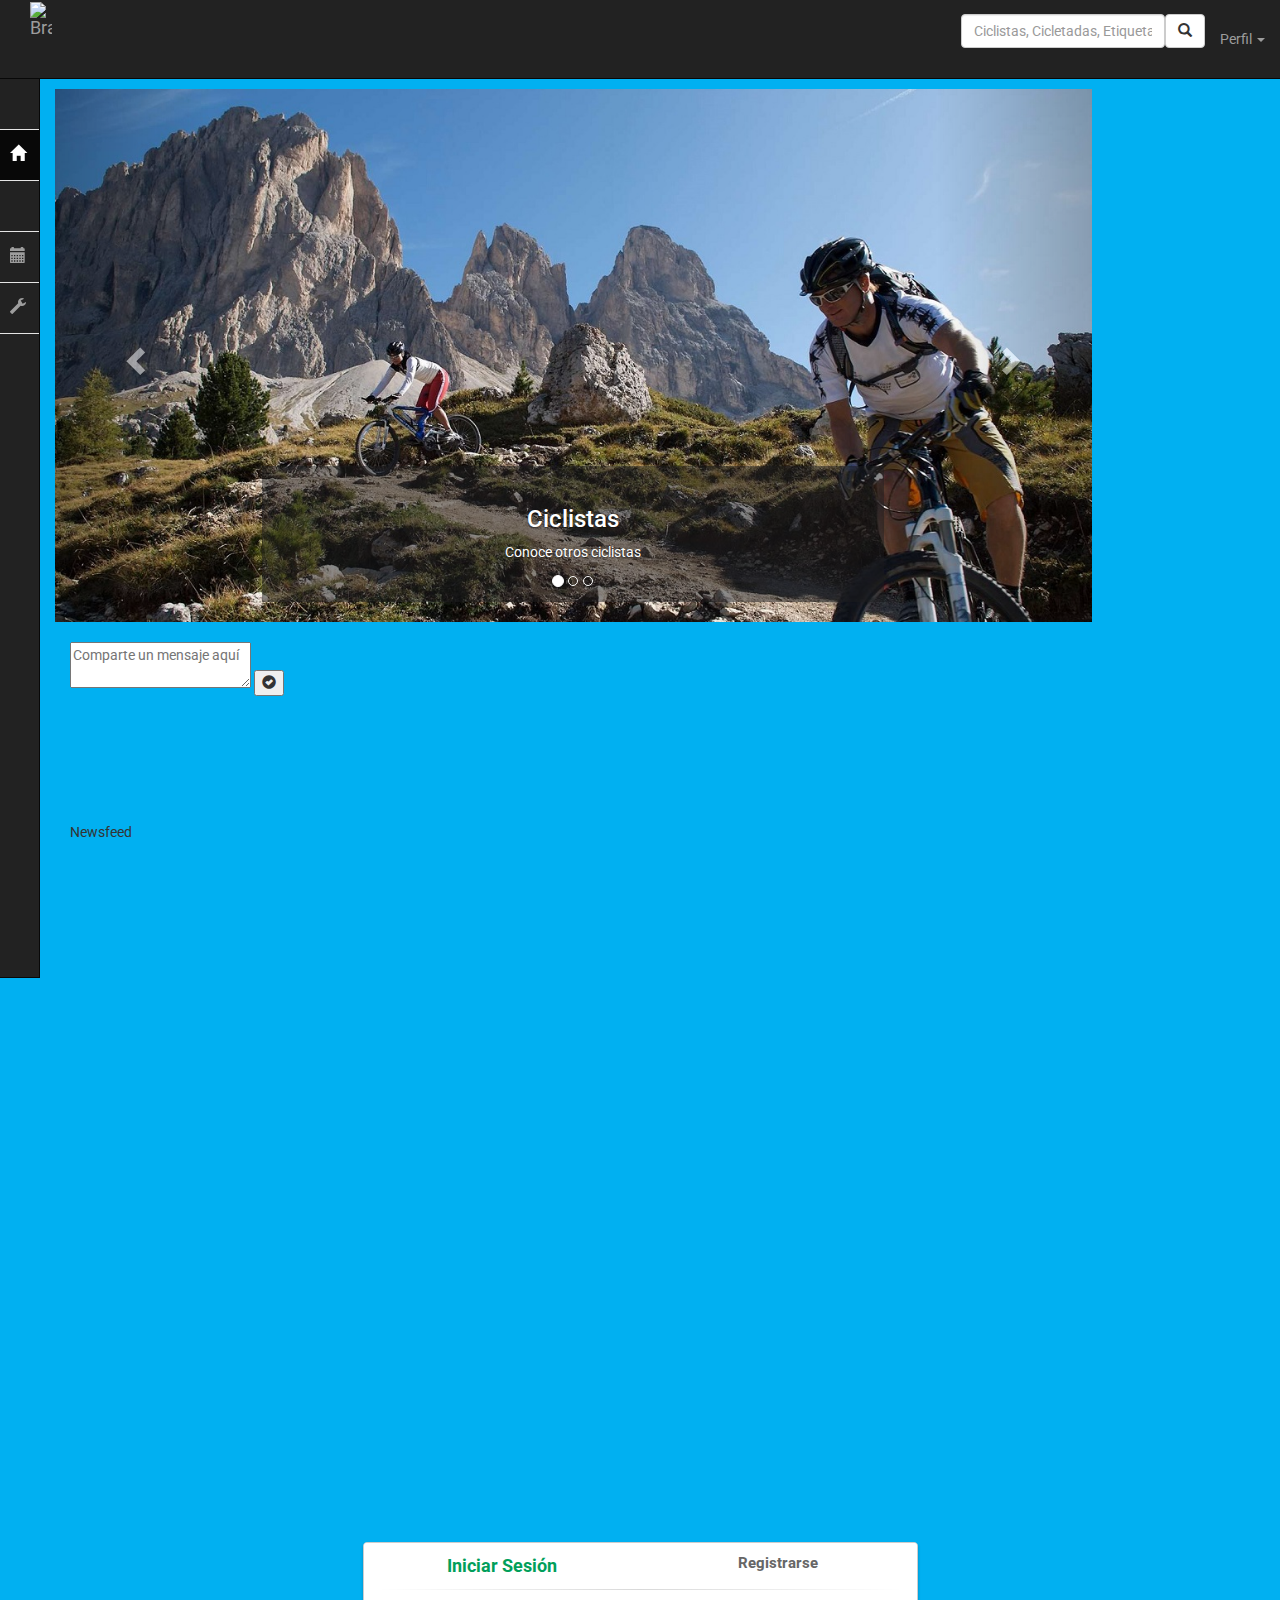
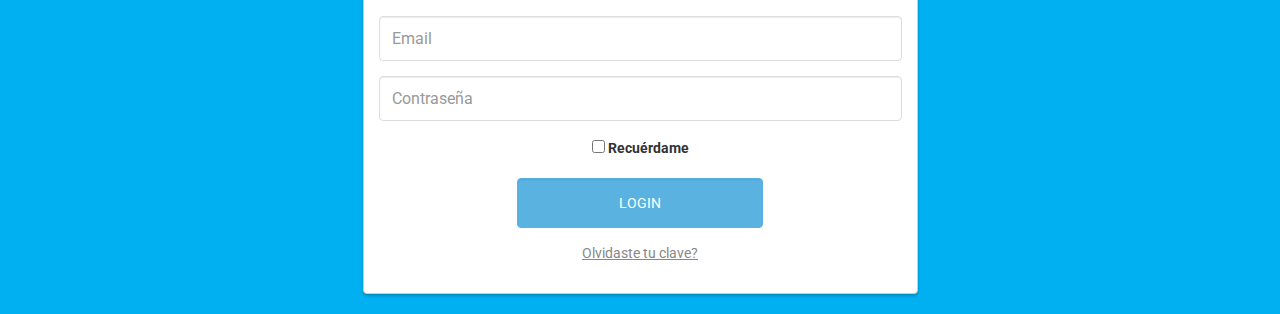
==== index.html @ 0d0fea10 "slide + fix-date + favicon" ====
<!DOCTYPE html>
<html lang="en">
  <head>
    <meta charset="UTF-8">
    <meta name="viewport" content="width=device-width, user-scalable=no, initial-scale=1.0, maximum-scale=1.0, minimum-scale=1.0">
    <meta http-equiv="X-UA-Compatible" content="ie=edge">
    <!-- para poner icono en la pestaña -->
    <link rel="shortcut icon" href="assets/img/favicon.ico"/>
    <title>Red Social</title>
    <script src="https://www.gstatic.com/firebasejs/4.2.0/firebase.js"></script>
    <script src="https://www.gstatic.com/firebasejs/4.2.0/firebase-app.js"></script>
    <script src="https://www.gstatic.com/firebasejs/4.2.0/firebase-auth.js"></script>
    <script src="https://www.gstatic.com/firebasejs/4.2.0/firebase-database.js"></script>
    <script src="https://www.gstatic.com/firebasejs/4.2.0/firebase-messaging.js"></script>
    <!-- Bootstrap -->
    <link rel="stylesheet" href="https://maxcdn.bootstrapcdn.com/bootstrap/3.3.7/css/bootstrap.min.css" integrity="sha384-BVYiiSIFeK1dGmJRAkycuHAHRg32OmUcww7on3RYdg4Va+PmSTsz/K68vbdEjh4u" crossorigin="anonymous">
    <!-- Fuente Robot de google -->
    <link href="https://fonts.googleapis.com/css?family=Roboto" rel="stylesheet">
    <!-- Hoja de estilo propia -->
    <link rel="stylesheet" href="assets/css/style.css">
  </head>
  <body>
    <section id="bar">
      <nav class="navbar navbar-default navbar-inverse navbar-fixed-top navbar-toppy">
        <div class="container-fluid">
          <!-- Brand and toggle get grouped for better mobile display -->
          <div class="navbar-header">
            <button type="button" class="navbar-toggle collapsed" data-toggle="collapse" data-target="#bs-example-navbar-collapse-1" aria-expanded="false">
              <span class="sr-only">Toggle navigation</span>
              <span class="icon-bar"></span>
              <span class="icon-bar"></span>
              <span class="icon-bar"></span>
            </button>
            <a class="navbar-brand" href="#">        
              <img class="logo_bike" alt="Brand" src="assets/img/logo.png">
            </a>
          </div>

          <!-- Collect the nav links, forms, and other content for toggling -->
          <div class="collapse navbar-collapse" id="bs-example-navbar-collapse-1">
            <ul class="nav navbar-nav navbar-right">
              <li>
                <div class="form-group">
                <input type="text" class="form-control" placeholder="Ciclistas, Cicletadas, Etiquetas">
                </div>
              </li>
              <li>
                <button type="submit" class="btn btn-default"><span class="glyphicon glyphicon-search"></span></button>
              </li>
              <li class="dropdown">
                <a href="#" class="dropdown-toggle" data-toggle="dropdown" role="button" aria-haspopup="true" aria-expanded="false">Perfil <span class="caret"></span></a>
                <ul class="dropdown-menu">
                  <li><a href="#">Ver perfil</a></li>
                  <li><a href="#">Amigos Ciclistas</a></li>
                  <li><a href="#">Crear evento</a></li>
                  <li role="separator" class="divider"></li>
                  <li><a href="#">Cerrar Sesión</a></li>
                </ul>
              </li>
            </ul>
          </div><!-- /.navbar-collapse -->
        </div><!-- /.container-fluid -->
      </nav>
    </section>

  <!-- barra lateral -->
  <nav class="navbar navbar-inverse navbar-fixed-left sidebar navbar-left2" role="navigation">
    <div class="container-fluid">
    <!-- Brand and toggle get grouped for better mobile display -->
    <div class="navbar-header">
      <button type="button" class="navbar-toggle" data-toggle="collapse" data-target="#bs-sidebar-navbar-collapse-1">
        <span class="sr-only">Toggle navigation</span>
        <span class="icon-bar"></span>
        <span class="icon-bar"></span>
        <span class="icon-bar"></span>
      </button>
      <a class="navbar-brand" href="#">
        <img class="logo_bike2" src="assets/img/logo.png" alt="logo_bike">
      </a>
    </div>
    <!-- Collect the nav links, forms, and other content for toggling -->
    <div class="collapse navbar-collapse" id="bs-sidebar-navbar-collapse-1">
      <ul class="nav navbar-nav">
        <li class="active"><a href="#">Inicio<span style="font-size:16px;" class="pull-right hidden-xs showopacity glyphicon glyphicon-home"></span></a></li>
        <li ><a href="#">Ciclistas<span style="font-size:16px;" class="pull-right hidden-xs showopacity fa fa-bicycle"></span></a></li>
        <li ><a href="#">Cicletadas<span style="font-size:16px;" class="pull-right hidden-xs showopacity glyphicon glyphicon-calendar"></span></a></li>
        <li class="dropdown">
          <a href="#" class="dropdown-toggle" data-toggle="dropdown">Talleres de Bicis <span class="caret"></span><span style="font-size:16px;" class="pull-right hidden-xs showopacity glyphicon glyphicon-wrench"></span></a>
          <ul class="dropdown-menu forAnimate" role="menu">
            <li><a href="#">Action</a></li>
            <li><a href="#">Another action</a></li>
            <li><a href="#">Something else here</a></li>
            <li class="divider"></li>
            <li><a href="#">Separated link</a></li>
            <li class="divider"></li>
            <li><a href="#">One more separated link</a></li>
          </ul>
        </li>
      </ul>
    </div>
  </div>
</nav>
  
  <div id="main">
    <div class="container-fluid">
      <div class="row">
        <div class="col-md-10 offset-md-2">

          <section id="slide" class="carousel slide">
              <ol class="carousel-indicators">
                <li data-target="#slide" data-slide-to="0" class="active"></li>
                <li data-target="#slide" data-slide-to="1"></li>
                <li data-target="#slide" data-slide-to="2"></li>
              </ol>
              
              <div class="carousel-inner" role="listbox">
                <div class="item active">
                  <img src="assets/img/slide-01-1252x644.jpg" class="img-responsive">
                  <div class="carousel-caption hidden-xs hidden-sm">
                    <h3>Ciclistas</h3>
                    <p>Conoce otros ciclistas</p>
                  </div>
                </div>
                <div class="item">
                  <img src="assets/img/slide-02-1252x644.jpg" class="img-responsive">
                  <div class="carousel-caption hidden-xs hidden-sm">
                    <h3>Cicletadas</h3>
                    <p>Buscar eventos o crear uno tu</p>
                  </div>
                </div>
                <div class="item">
                  <img src="assets/img/slide-03-1252x644.jpg" class="img-responsive">
                  <div class="carousel-caption hidden-xs hidden-sm">
                    <h3>Compartir</h3>
                    <p>Comparte tus fotos o lugares visitados</p>
                  </div>
                </div>
              </div>

              <!-- Controles -->
              <a href="#slide" class="left carousel-control" role="button" data-slide="prev"><span class="glyphicon glyphicon-chevron-left"></span></a>
              <a href="#slide" class="right carousel-control" role="button" data-slide="next"><span class="glyphicon glyphicon-chevron-right"></span></a>
          </section><br>
          
          <div class="col-md-11 post">
            <textarea id="msg" placeholder="Comparte un mensaje aquí"></textarea>
            <button id="send"><i class="glyphicon glyphicon-ok-sign" aria-hidden="true"></i></button>
          </div>

          <div class="col-md-11 newsfeed">
            <div>
              <div id="contChat" class="">
              <p>Newsfeed</p>
              </div>
            </div>  
          </div>

        </div>
      </div>
    </div>  
  </div>

<!-- INICIO formulario login -->
  <div class="container">
    <div class="row">
      <div class="col-md-6 col-md-offset-3">
        <div class="panel panel-login">
          <div class="panel-heading">
            <div class="row">
              <div class="col-xs-6">
                <a href="#" class="active" id="login-form-link">Iniciar Sesión</a>
              </div>
              <div class="col-xs-6">
                <a href="#" id="register-form-link">Registrarse</a>
              </div>
            </div>
            <hr>
          </div>
          <div class="panel-body">
            <div class="row">
              <div class="col-lg-12">
                <form id="login-form" action="https://phpoll.com/login/process" method="post" role="form" style="display: block;">
                  <div class="form-group">
                    <input type="text" name="email" id="email" tabindex="1" class="form-control" placeholder="Email" value="">
                  </div>
                  <div class="form-group">
                    <input type="password" name="password" id="password" tabindex="2" class="form-control" placeholder="Contraseña">
                  </div>
                  <div class="form-group text-center">
                    <input type="checkbox" tabindex="3" class="" name="remember" id="remember">
                    <label for="remember"> Recuérdame</label>
                  </div>
                  <div class="form-group">
                    <div class="row">
                      <div class="col-sm-6 col-sm-offset-3">
                        <input type="submit" name="login-submit" id="login-submit" tabindex="4" class="form-control btn btn-login" value="Login">
                      </div>
                    </div>
                  </div>
                  <div class="form-group">
                    <div class="row">
                      <div class="col-lg-12">
                        <div class="text-center">
                          <a href="https://phpoll.com/recover" tabindex="5" class="forgot-password">Olvidaste tu clave?</a>
                        </div>
                      </div>
                    </div>
                  </div>
                </form>
                <form id="register-form" action="" method="" role="form" style="display: none;">
                  <div class="form-group">
                    <input type="email" name="email" id="email" tabindex="1" class="form-control" placeholder="Email Address" value="">
                  </div>
                  <div class="form-group">
                    <input type="password" name="password" id="password" tabindex="2" class="form-control" placeholder="Password">
                  </div>
                  <div class="form-group">
                    <input type="password" name="confirm-password" id="confirm-password" tabindex="2" class="form-control" placeholder="Confirm Password">
                  </div>
                  <div class="form-group">
                    <div class="row">
                      <div class="col-sm-6 col-sm-offset-3">
                        <!--<button type="button" class="btn btn-info btn-lg" data-toggle="modal" data-target="#myModal">Open Modal</button>-->
                        <button data-toggle="modal" data-target="#squarespaceModal" type="button" name="register-submit" id="register-submit" tabindex="4" class="form-control btn btn-register">Regístrate ahora</button>
                      </div>
                    </div>
                  </div>
                </form>
              </div>
            </div>
          </div>
        </div>
      </div>
    </div>
  </div>
  <!-- FIN formulario login --> 

  <!-- registro perfil modal -->
  <div class="modal fade" id="squarespaceModal" tabindex="-1" role="dialog" aria-labelledby="modalLabel" aria-hidden="true">
    <div class="modal-dialog">
      <div class="modal-content">
        <div class="modal-header">
          <button type="button" class="close" data-dismiss="modal"><span aria-hidden="true">×</span><span class="sr-only">Cerrar</span></button>
          <h3 class="modal-title" id="lineModalLabel">Culmina tu perfil</h3>
        </div>
        <div class="modal-body">
            <div>
                <div class="row">
                  <div class="col-md-10 ">
                    <form class="form-horizontal">
                      <fieldset>         
                  <!-- Text input-->      
                  <div class="form-group">
                    <label class="col-md-4 control-label" for="firstName">Nombre</label>  
                    <div class="col-md-8">
                      <div class="input-group">
                        <div class="input-group-addon"><i class="fa fa-user"></i></div>
                          <input id="firstName" name="firstName" type="text" placeholder="Nombre" class="form-control input-md">
                      </div>          
                    </div>        
                  </div>
                  
                  <!-- File Button --> 
                  <div class="form-group">
                    <label class="col-md-4 control-label" for="Upload photo">Subir foto</label>
                    <div class="col-md-4"><input id="Upload photo" name="Upload photo" class="input-file" type="file"></div>
                  </div>
                  
                  <!-- Text input-->
                  <div class="form-group">
                    <label class="col-md-4 control-label" for="Date Of Birth">Fecha de Nacimiento</label>  
                    <div class="col-md-8">      
                      <div class="input-group">
                        <div class="input-group-addon"><i class="fa fa-birthday-cake"></i></div>
                        <input id="Date Of Birth" name="Date Of Birth" type="text" placeholder="Fecha de Nacimiento" class="form-control input-md">
                      </div>          
                    </div>
                  </div>      
                  <!-- Text input-->
                  <div class="form-group">
                    <label class="col-md-4 control-label" for="lastName">Primer Apellido</label>  
                    <div class="col-md-8">
                      <div class="input-group">
                        <div class="input-group-addon"><i class="fa fa-male" style="font-size: 20px;"></i></div>
                        <input id="lastName" name="lastName" type="text" placeholder="Primer Apellido" class="form-control input-md">
                      </div>
                    </div>
                  </div>      
                  <!-- Text input-->
                  <div class="form-group">
                    <label class="col-md-4 control-label" for="motherLastName">Segundo Apellido</label>  
                    <div class="col-md-8">
                      <div class="input-group">
                        <div class="input-group-addon"><i class="fa fa-female" style="font-size: 20px;"></i></div>
                        <input id="motherLastName" name="motherLastName" type="text" placeholder="Segundo Apellido" class="form-control input-md">
                      </div>
                    </div>
                  </div>      
                  <!-- Multiple Radios (inline) -->
                  <div class="form-group">
                    <label class="col-md-4 control-label" for="Gender">Género</label>
                    <div class="col-md-4"> 
                      <label class="radio-inline" for="Gender-0">
                        <input type="radio" name="Gender" id="Gender-0" value="1" checked="checked">
                        Masculino
                      </label> 
                      <label class="radio-inline" for="Gender-1">
                        <input type="radio" name="Gender" id="Gender-1" value="2">
                        Femenino
                      </label> 
                    </div>
                  </div> 
                  <div class="form-group">
                      <label class="col-md-4 control-label" for="Email Address">Correo Electrónico</label>  
                      <div class="col-md-8">
                        <div class="input-group">
                          <div class="input-group-addon"><i class="fa fa-envelope-o"></i></div>
                          <input id="Email Address" name="Email Address" type="text" placeholder="Correo Electrónico" class="form-control input-md">
                        </div>
                      </div>
                    </div>     
                  <div class="form-group">
                    <label class="col-md-4 control-label col-xs-12" for="Permanent Address">Dirección</label>  
                    <div class="col-md-8">
                      <input id="Permanent Address" name="Permanent Address" type="text" placeholder="Dirección" class="form-control input-md ">
                    </div>              
                  </div>            
                      
                  <!-- Textarea -->
                  <div class="form-group">
                    <label class="col-md-4 control-label" for="descripcion">Descripción (max 200 palabras)</label>
                    <div class="col-md-8">                     
                      <textarea class="form-control" rows="10"  id="descripcion" name="descripcion">Descripción</textarea>
                    </div>
                  </div> 
                  <h3 class="modal-title center" id="lineModalLabel">Sobre tu Bici</h3>
                  <hr>
                  <!-- Text input-->
                  <div class="form-group">
                    <label class="col-md-4 control-label" for="brand">Marca</label>  
                    <div class="col-md-8">
                      <div class="input-group">
                        <div class="input-group-addon"><i class="fa fa-envelope-o"></i></div>
                        <input id="brand" name="brand" type="text" placeholder="Marca" class="form-control input-md">
                      </div>
                    </div>
                  </div>   
                  <!-- Text input-->
                  <div class="form-group">
                    <label class="col-md-4 control-label" for="model">Modelo</label>  
                    <div class="col-md-8">
                      <div class="input-group">
                        <div class="input-group-addon"><i class="fa fa-envelope-o"></i></div>
                        <input id="model" name="model" type="text" placeholder="Modelo" class="form-control input-md">
                      </div>
                    </div>
                  </div>
                  <!-- Text input-->
                  <div class="form-group">
                      <label class="col-md-4 control-label" for="year">Año</label>  
                      <div class="col-md-8">
                        <div class="input-group">
                          <div class="input-group-addon"><i class="fa fa-envelope-o"></i></div>
                          <input id="year" name="year" type="text" placeholder="Año" class="form-control input-md">
                        </div>
                      </div>
                    </div>   
                  <div class="form-group">
                    <label class="col-md-4 control-label" ></label>  
                    <div class="col-md-4">
                      <a href="#" class="btn btn-success"><span class="glyphicon glyphicon-thumbs-up"></span>Subir</a>
                      <a href="#" class="btn btn-danger" value=""><span class="glyphicon glyphicon-remove-sign"></span> Limpiar</a>
                    </div>
                  </div>                   
                  </fieldset>
                  </form>
                  </div>
                  <div class="col-md-2 hidden-xs">
                    <img src="http://websamplenow.com/30/userprofile/images/avatar.jpg" class="img-responsive img-thumbnail ">
                  </div>                  
                </div>
              </div>  
          </div>
        <div class="modal-footer">
          <div class="btn-group btn-group-justified" role="group" aria-label="group button">
            <div class="btn-group" role="group">
              <button type="button" class="btn btn-default" data-dismiss="modal"  role="button">Cerrar</button>
            </div>
            <div class="btn-group btn-delete hidden" role="group">
              <button type="button" id="delImage" class="btn btn-default btn-hover-red" data-dismiss="modal"  role="button">Limpiar</button>
            </div>
            <div class="btn-group" role="group">
              <button type="button" id="saveImage" class="btn btn-default btn-hover-green" data-action="save" role="button">Guardar</button>
            </div>
          </div>
        </div>
      </div>
    </div>
  </div> 




    <!-- Scripts -->
    <script src="https://code.jquery.com/jquery-3.2.1.min.js" integrity="sha256-hwg4gsxgFZhOsEEamdOYGBf13FyQuiTwlAQgxVSNgt4="
  crossorigin="anonymous"></script>
    <script src="https://use.fontawesome.com/7873633050.js"></script>
    <script src="https://maxcdn.bootstrapcdn.com/bootstrap/3.3.7/js/bootstrap.min.js" integrity="sha384-Tc5IQib027qvyjSMfHjOMaLkfuWVxZxUPnCJA7l2mCWNIpG9mGCD8wGNIcPD7Txa" crossorigin="anonymous"></script>
    <script src="assets/js/moment.min.js"></script>
    <script src="assets/js/app.js"></script>
  
  </body>

</html>
---- assets/css/style.css ----
/* 
Colores
Celeste: #01B0F1FF
Verde: #06E0A3FF
*/
body,html{
  height: 100%;
  font-family: 'Roboto', sans-serif;
  background-color: #01B0F1FF;
}

.logo_bike{
  width: 35%;
  margin-top: -1.5em;
}

.logo_bike2{
  width: 35%;
  margin-top: -1em;
  margin-left: 2.5em; 
}

#main{
  margin-top: 5.6em;
}

.navbar-toppy{
  padding-top: 1em;
  padding-bottom: 1em;
}



/* Slide */
#slide{
  margin-top: 1%;
  padding-left: 0;
}

.carousel-caption{
  background: rgba(27, 28, 30, 0.5);
}

/* Post-newsfeed */

.message {
  background-color: #DCF6C5FF;
  border-radius: 1em;
  margin-top: 1em;
  margin-bottom: 0.5em;
  padding: 1em;
}

.msg-chats, .search {
  border-bottom: 1px solid lightgrey;
}

.newsfeed{
  height: 80vh;
}

.post {
  height: 20vh;
}


/*Remove rounded coners*/

nav.sidebar.navbar {
  border-radius: 0px;
}

nav.sidebar, .main{
  -webkit-transition: margin 200ms ease-out;
  -moz-transition: margin 200ms ease-out;
  -o-transition: margin 200ms ease-out;
  transition: margin 200ms ease-out;
}

/* Add gap to nav and right windows.*/
.main{
  padding: 10px 10px 0 10px;
}

/* .....NavBar: Icon only with coloring/layout.....*/

/*small/medium side display*/
@media (min-width: 768px) {

    /*Allow main to be next to Nav*/
    .main{
        position: absolute;
        width: calc(100% - 40px); /*keeps 100% minus nav size*/
        margin-left: 40px;
        float: right;
    }

    /*lets nav bar to be showed on mouseover*/
    nav.sidebar:hover + .main{
        margin-left: 200px;
    }

    /*Center Brand*/
    nav.sidebar.navbar.sidebar>.container .navbar-brand, .navbar>.container-fluid .navbar-brand {
        margin-left: 0px;
    }
    /*Center Brand*/
    nav.sidebar .navbar-brand, nav.sidebar .navbar-header{
        text-align: center;
        width: 100%;
        margin-left: 0px;
    }

    /*Center Icons*/
    nav.sidebar a{
        padding-right: 13px;
    }

    /*adds border top to first nav box */
    nav.sidebar .navbar-nav > li:first-child{
        border-top: 1px #e5e5e5 solid;
    }

    /*adds border to bottom nav boxes*/
    nav.sidebar .navbar-nav > li{
        border-bottom: 1px #e5e5e5 solid;
    }

    /* Colors/style dropdown box*/
    nav.sidebar .navbar-nav .open .dropdown-menu {
        position: static;
        float: none;
        width: auto;
        margin-top: 0;
        background-color: transparent;
        border: 0;
        -webkit-box-shadow: none;
        box-shadow: none;
    }

    /*allows nav box to use 100% width*/
    nav.sidebar .navbar-collapse, nav.sidebar .container-fluid{
        padding: 0 0px 0 0px;
    }

    /*colors dropdown box text */
    .navbar-inverse .navbar-nav .open .dropdown-menu>li>a {
        color: #777;
    }

    /*gives sidebar width/height*/
    nav.sidebar{
        width: 200px;
        height: 100%;
        margin-left: -160px;
        float: left;
        z-index: 8000;
        margin-bottom: 0px;
    }

    /*give sidebar 100% width;*/
    nav.sidebar li {
        width: 100%;
    }

    /* Move nav to full on mouse over*/
    nav.sidebar:hover{
        margin-left: 0px;
    }
    /*for hiden things when navbar hidden*/
    .forAnimate{
        opacity: 0;
    }
}

/* .....NavBar: Fully showing nav bar..... */

@media (min-width: 1330px) {

    /*Allow main to be next to Nav*/
    .main{
        width: calc(100% - 200px); /*keeps 100% minus nav size*/
        margin-left: 200px;
    }

    /*Show all nav*/
    nav.sidebar{
        margin-left: 0px;
        float: left;
    }
    /*Show hidden items on nav*/
    nav.sidebar .forAnimate{
        opacity: 1;
    }
}

nav.sidebar .navbar-nav .open .dropdown-menu>li>a:hover, nav.sidebar .navbar-nav .open .dropdown-menu>li>a:focus {
    color: #CCC;
    background-color: transparent;
}

nav:hover .forAnimate{
    opacity: 1;
}
section{
    padding-left: 15px;
}


/*INICIO Estilos del login*/
.panel-login {
	border-color: #ccc;
	-webkit-box-shadow: 0px 2px 3px 0px rgba(0,0,0,0.2);
	-moz-box-shadow: 0px 2px 3px 0px rgba(0,0,0,0.2);
	box-shadow: 0px 2px 3px 0px rgba(0,0,0,0.2);
}

.panel-login>.panel-heading {
	color: #00415d;
	background-color: #fff;
	border-color: #fff;
	text-align:center;
}

.panel-login>.panel-heading a{
	text-decoration: none;
	color: #666;
	font-weight: bold;
	font-size: 15px;
	-webkit-transition: all 0.1s linear;
	-moz-transition: all 0.1s linear;
	transition: all 0.1s linear;
}

.panel-login>.panel-heading a.active{
	color: #029f5b;
	font-size: 18px;
}

.panel-login>.panel-heading hr{
	margin-top: 10px;
	margin-bottom: 0px;
	clear: both;
	border: 0;
	height: 1px;
	background-image: -webkit-linear-gradient(left,rgba(0, 0, 0, 0),rgba(0, 0, 0, 0.15),rgba(0, 0, 0, 0));
	background-image: -moz-linear-gradient(left,rgba(0,0,0,0),rgba(0,0,0,0.15),rgba(0,0,0,0));
	background-image: -ms-linear-gradient(left,rgba(0,0,0,0),rgba(0,0,0,0.15),rgba(0,0,0,0));
	background-image: -o-linear-gradient(left,rgba(0,0,0,0),rgba(0,0,0,0.15),rgba(0,0,0,0));
}

.panel-login input[type="text"],.panel-login input[type="email"],.panel-login input[type="password"] {
	height: 45px;
	border: 1px solid #ddd;
	font-size: 16px;
	-webkit-transition: all 0.1s linear;
	-moz-transition: all 0.1s linear;
	transition: all 0.1s linear;
}

.panel-login input:hover,
.panel-login input:focus {
	outline:none;
	-webkit-box-shadow: none;
	-moz-box-shadow: none;
	box-shadow: none;
	border-color: #ccc;
}

.btn-login {
	background-color: #59B2E0;
	outline: none;
	color: #fff;
	font-size: 14px;
	height: auto;
	font-weight: normal;
	padding: 14px 0;
	text-transform: uppercase;
	border-color: #59B2E6;
}

.btn-login:hover,
.btn-login:focus {
	color: #fff;
	background-color: #53A3CD;
	border-color: #53A3CD;
}

.forgot-password {
	text-decoration: underline;
	color: #888;
}

.forgot-password:hover,
.forgot-password:focus {
	text-decoration: underline;
	color: #666;
}

.btn-register {
	background-color: #1CB94E;
	outline: none;
	color: #fff;
	font-size: 14px;
	height: auto;
	font-weight: normal;
	padding: 14px 0;
	text-transform: uppercase;
	border-color: #1CB94A;
}
.btn-register:hover,
.btn-register:focus {
	color: #fff;
	background-color: #1CA347;
	border-color: #1CA347;
}
/*FIN Estilos del login*/
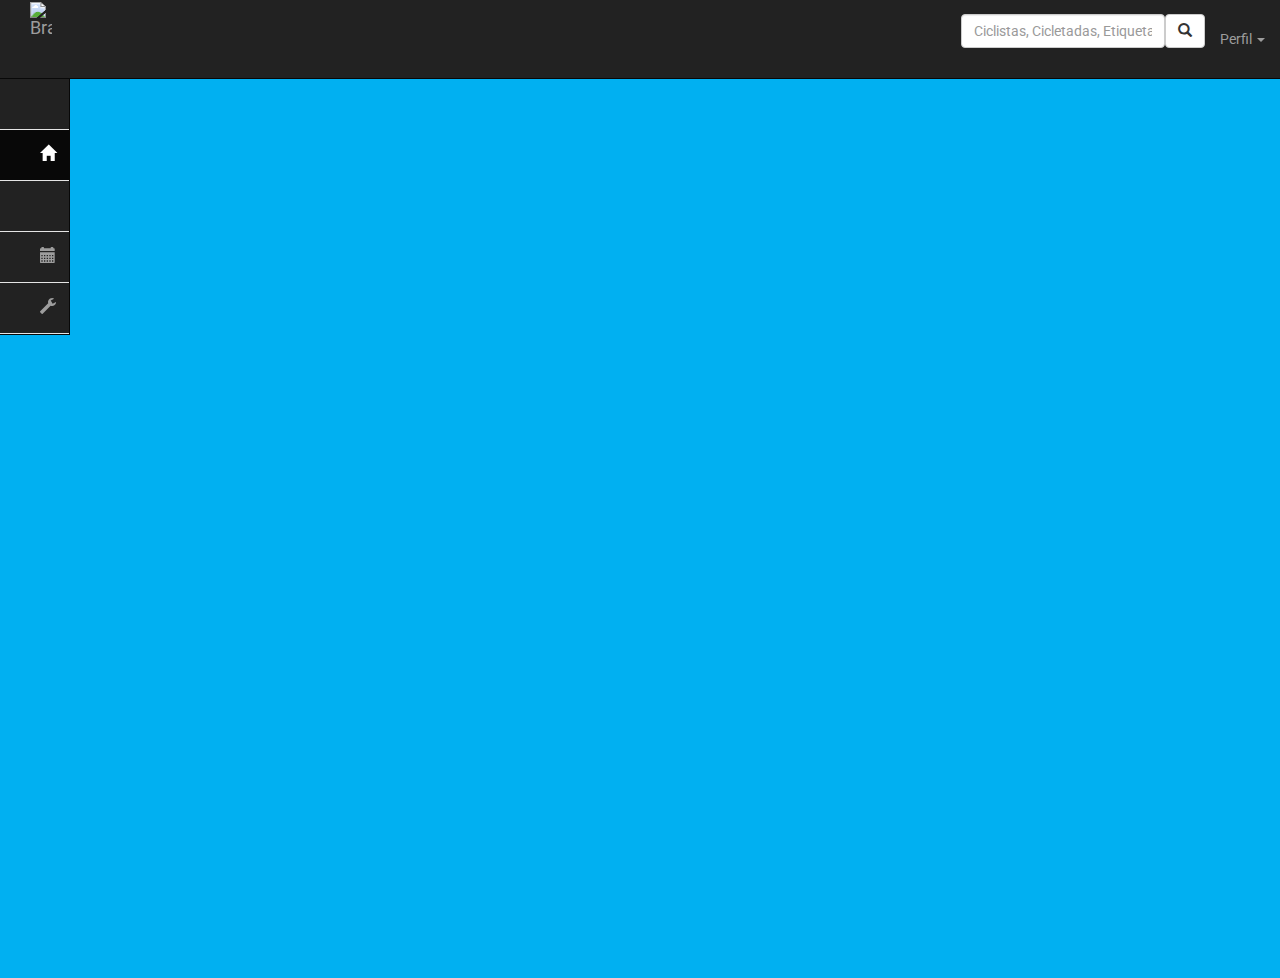
==== commit c954604d: "eventos barra lateral" ====
--- a/index.html
+++ b/index.html
@@ -12,6 +12,9 @@
     <script src="https://www.gstatic.com/firebasejs/4.2.0/firebase-auth.js"></script>
     <script src="https://www.gstatic.com/firebasejs/4.2.0/firebase-database.js"></script>
     <script src="https://www.gstatic.com/firebasejs/4.2.0/firebase-messaging.js"></script>
+    <link rel="stylesheet" href="assets/css/bootstrap-year-calendar.min.css">
+    <!-- Bootstrap Date-Picker Plugin -->
+    <link rel="stylesheet" href="https://cdnjs.cloudflare.com/ajax/libs/bootstrap-datepicker/1.4.1/css/bootstrap-datepicker3.css"/>
     <!-- Bootstrap -->
     <link rel="stylesheet" href="https://maxcdn.bootstrapcdn.com/bootstrap/3.3.7/css/bootstrap.min.css" integrity="sha384-BVYiiSIFeK1dGmJRAkycuHAHRg32OmUcww7on3RYdg4Va+PmSTsz/K68vbdEjh4u" crossorigin="anonymous">
     <!-- Fuente Robot de google -->
@@ -20,7 +23,7 @@
     <link rel="stylesheet" href="assets/css/style.css">
   </head>
   <body>
-    <section id="bar">
+    <section id="bar" class="">
       <nav class="navbar navbar-default navbar-inverse navbar-fixed-top navbar-toppy">
         <div class="container-fluid">
           <!-- Brand and toggle get grouped for better mobile display -->
@@ -32,16 +35,15 @@
               <span class="icon-bar"></span>
             </button>
             <a class="navbar-brand" href="#">        
-              <img class="logo_bike" alt="Brand" src="assets/img/logo.png">
+              <img class="logo_bike" alt="Brand" src="assets/img/logo3.png">
             </a>
           </div>
-
           <!-- Collect the nav links, forms, and other content for toggling -->
           <div class="collapse navbar-collapse" id="bs-example-navbar-collapse-1">
             <ul class="nav navbar-nav navbar-right">
               <li>
                 <div class="form-group">
-                <input type="text" class="form-control" placeholder="Ciclistas, Cicletadas, Etiquetas">
+                  <input type="text" class="form-control" placeholder="Ciclistas, Cicletadas, Etiquetas">
                 </div>
               </li>
               <li>
@@ -54,7 +56,7 @@
                   <li><a href="#">Amigos Ciclistas</a></li>
                   <li><a href="#">Crear evento</a></li>
                   <li role="separator" class="divider"></li>
-                  <li><a href="#">Cerrar Sesión</a></li>
+                  <li><a href="#" id="logOut">Cerrar Sesión</a></li>
                 </ul>
               </li>
             </ul>
@@ -62,353 +64,436 @@
         </div><!-- /.container-fluid -->
       </nav>
     </section>
+    <section id="main" class="">
+      <div class="container-fluid container-fluid-left">
+        <div class="row">
+          <div class="col-md-2">            
+            <!-- barra lateral -->
+            <nav class="navbar navbar-inverse sidebar navbar-left2" role="navigation">
+              <div class="container-fluid">
+                <!-- Brand and toggle get grouped for better mobile display -->
+                <div class="navbar-header">
+                  <button type="button" class="navbar-toggle" data-toggle="collapse" data-target="#bs-sidebar-navbar-collapse-1">
+                    <span class="sr-only">Toggle navigation</span>
+                    <span class="icon-bar"></span>
+                    <span class="icon-bar"></span>
+                    <span class="icon-bar"></span>
+                  </button>
+                  <a class="navbar-brand" href="#">
+                    <img class="logo_bike2" src="assets/img/logo.png" alt="logo_bike">
+                  </a>
+                </div>
+                <!-- Collect the nav links, forms, and other content for toggling -->
+                <div class="collapse navbar-collapse" id="bs-sidebar-navbar-collapse-1">
+                  <ul class="nav navbar-nav">
+                    <li class="active"><a href="#" id="init">Inicio<span style="font-size:16px;" class="pull-right hidden-xs showopacity glyphicon glyphicon-home"></span></a></li>
+                    <li><a href="#" id="cyclists">Ciclistas<span style="font-size:16px;" class="pull-right hidden-xs showopacity fa fa-bicycle"></span></a></li>
+                    <li><a href="#" id="eventCalendar">Cicletadas<span style="font-size:16px;" class="pull-right hidden-xs showopacity glyphicon glyphicon-calendar"></span></a></li>
+                    <li><a href="#"id="sites">Talleres de Bicis<span style="font-size:16px;" class="pull-right hidden-xs showopacity glyphicon glyphicon-wrench"></span></a></li>                    
+                  </ul>
+                </div>
+              </div>
+            </nav>            
+          </div>
+          <div class="col-md-12">
+            <section id="slide" class="carousel slide hide">
+                <ol class="carousel-indicators">
+                  <li data-target="#slide" data-slide-to="0" class="active"></li>
+                  <li data-target="#slide" data-slide-to="1"></li>
+                  <li data-target="#slide" data-slide-to="2"></li>
+                </ol>
+                
+                <div class="carousel-inner" role="listbox">
+                  <div class="item active">
+                    <img src="assets/img/slide-01-1252x644.jpg" class="img-responsive">
+                    <div class="carousel-caption hidden-xs hidden-sm">
+                      <h3>Ciclistas</h3>
+                      <p>Conoce otros ciclistas</p>
+                    </div>
+                  </div>
+                  <div class="item">
+                    <img src="assets/img/slide-02-1252x644.jpg" class="img-responsive">
+                    <div class="carousel-caption hidden-xs hidden-sm">
+                      <h3>Cicletadas</h3>
+                      <p>Buscar eventos o crear uno nuevo</p>
+                    </div>
+                  </div>
+                  <div class="item">
+                    <img src="assets/img/slide-03-1252x644.jpg" class="img-responsive">
+                    <div class="carousel-caption hidden-xs hidden-sm">
+                      <h3>Compartir</h3>
+                      <p>Comparte tus fotos o lugares visitados</p>
+                    </div>
+                  </div>
+                </div>
 
-  <!-- barra lateral -->
-  <nav class="navbar navbar-inverse navbar-fixed-left sidebar navbar-left2" role="navigation">
-    <div class="container-fluid">
-    <!-- Brand and toggle get grouped for better mobile display -->
-    <div class="navbar-header">
-      <button type="button" class="navbar-toggle" data-toggle="collapse" data-target="#bs-sidebar-navbar-collapse-1">
-        <span class="sr-only">Toggle navigation</span>
-        <span class="icon-bar"></span>
-        <span class="icon-bar"></span>
-        <span class="icon-bar"></span>
-      </button>
-      <a class="navbar-brand" href="#">
-        <img class="logo_bike2" src="assets/img/logo.png" alt="logo_bike">
-      </a>
-    </div>
-    <!-- Collect the nav links, forms, and other content for toggling -->
-    <div class="collapse navbar-collapse" id="bs-sidebar-navbar-collapse-1">
-      <ul class="nav navbar-nav">
-        <li class="active"><a href="#">Inicio<span style="font-size:16px;" class="pull-right hidden-xs showopacity glyphicon glyphicon-home"></span></a></li>
-        <li ><a href="#">Ciclistas<span style="font-size:16px;" class="pull-right hidden-xs showopacity fa fa-bicycle"></span></a></li>
-        <li ><a href="#">Cicletadas<span style="font-size:16px;" class="pull-right hidden-xs showopacity glyphicon glyphicon-calendar"></span></a></li>
-        <li class="dropdown">
-          <a href="#" class="dropdown-toggle" data-toggle="dropdown">Talleres de Bicis <span class="caret"></span><span style="font-size:16px;" class="pull-right hidden-xs showopacity glyphicon glyphicon-wrench"></span></a>
-          <ul class="dropdown-menu forAnimate" role="menu">
-            <li><a href="#">Action</a></li>
-            <li><a href="#">Another action</a></li>
-            <li><a href="#">Something else here</a></li>
-            <li class="divider"></li>
-            <li><a href="#">Separated link</a></li>
-            <li class="divider"></li>
-            <li><a href="#">One more separated link</a></li>
-          </ul>
-        </li>
-      </ul>
-    </div>
-  </div>
-</nav>
-  
-  <div id="main">
-    <div class="container-fluid">
-      <div class="row">
-        <div class="col-md-10 offset-md-2">
-
-          <section id="slide" class="carousel slide">
-              <ol class="carousel-indicators">
-                <li data-target="#slide" data-slide-to="0" class="active"></li>
-                <li data-target="#slide" data-slide-to="1"></li>
-                <li data-target="#slide" data-slide-to="2"></li>
-              </ol>
-              
-              <div class="carousel-inner" role="listbox">
-                <div class="item active">
-                  <img src="assets/img/slide-01-1252x644.jpg" class="img-responsive">
-                  <div class="carousel-caption hidden-xs hidden-sm">
-                    <h3>Ciclistas</h3>
-                    <p>Conoce otros ciclistas</p>
-                  </div>
-                </div>
-                <div class="item">
-                  <img src="assets/img/slide-02-1252x644.jpg" class="img-responsive">
-                  <div class="carousel-caption hidden-xs hidden-sm">
-                    <h3>Cicletadas</h3>
-                    <p>Buscar eventos o crear uno tu</p>
-                  </div>
-                </div>
-                <div class="item">
-                  <img src="assets/img/slide-03-1252x644.jpg" class="img-responsive">
-                  <div class="carousel-caption hidden-xs hidden-sm">
-                    <h3>Compartir</h3>
-                    <p>Comparte tus fotos o lugares visitados</p>
-                  </div>
-                </div>
-              </div>
-
-              <!-- Controles -->
-              <a href="#slide" class="left carousel-control" role="button" data-slide="prev"><span class="glyphicon glyphicon-chevron-left"></span></a>
-              <a href="#slide" class="right carousel-control" role="button" data-slide="next"><span class="glyphicon glyphicon-chevron-right"></span></a>
-          </section><br>
-          
-          <div class="col-md-11 post">
-            <textarea id="msg" placeholder="Comparte un mensaje aquí"></textarea>
-            <button id="send"><i class="glyphicon glyphicon-ok-sign" aria-hidden="true"></i></button>
-          </div>
-
-          <div class="col-md-11 newsfeed">
-            <div>
-              <div id="contChat" class="">
-              <p>Newsfeed</p>
-              </div>
-            </div>  
-          </div>
-
+                <!-- Controles -->
+                <a href="#slide" class="left carousel-control" role="button" data-slide="prev"><span class="glyphicon glyphicon-chevron-left"></span></a>
+                <a href="#slide" class="right carousel-control" role="button" data-slide="next"><span class="glyphicon glyphicon-chevron-right"></span></a>
+            </section><br>
+            <div id="post" class="hide">
+              <div class="row">
+                  <div class="col-md-10 col-md-offset-1 post">               
+                    <div class="tabs-input">
+                      <div class="wall-tabs">
+                        <li class="item"><i class="fa fa-bullhorn"></i>Post</li>  
+                      </div>
+                  </div>
+                  <div>
+                    <textarea id="post" placeholder="Comparte un mensaje aquí"></textarea>      
+                      <div id="wall-friend" style="display:none;">
+                        <input type="text" autocomplete="off" autocapitalize="off" placeholder="Etiqueta ciclista">
+                      </div>      
+                      <div id="wall-location" style="display:none;">
+                        <input type="text" placeholder="Ubicación">
+                      </div>      
+                      <div id="wall-photo" style="display: none;">
+                          <input type="file">
+                      </div>
+                        <div class="controls">
+                        <li class="wall-friend">
+                          <i class="fa fa-users"></i>
+                        </li>  
+                        <li class="wall-location">
+                          <i class="glyphicon glyphicon-map-marker"></i>
+                        </li>  
+                        <li class="wall-photo">
+                          <i class="glyphicon glyphicon-picture"></i>
+                        </li>                            
+                        <div style="float:right;">
+                          <input id="send" class="btn btn-post" type="submit" value="Post">
+                        </div>
+                      </div>
+                  </div>
+                </div>
+              </div>
+            </div>   
+            <div id="newfeed" class="hide">
+              <div class="row">
+                <div class="col-md-10 col-md-offset-1 newsfeed">
+                  <div class="row">
+                    <div class="col-md-6">
+                      <h3 class="title-newsfeed">Newsfeed</h3>
+                    </div>
+                    <div class="col-md-6 text-right">
+                      <select id="filter-newsfeed">
+                        <option value="0">Lo más reciente</option>
+                        <option value="1">Lo más popular</option>
+                        <option value="2">Lo más comentado</option>                      
+                      </select>
+                    </div>                  
+                  </div>
+                  <div class="col-md-12" id="contPost"></div>  
+                </div>
+              </div>
+            </div>
+          </div>
         </div>
       </div>
-    </div>  
-  </div>
-
-<!-- INICIO formulario login -->
-  <div class="container">
-    <div class="row">
-      <div class="col-md-6 col-md-offset-3">
-        <div class="panel panel-login">
-          <div class="panel-heading">
-            <div class="row">
-              <div class="col-xs-6">
-                <a href="#" class="active" id="login-form-link">Iniciar Sesión</a>
-              </div>
-              <div class="col-xs-6">
-                <a href="#" id="register-form-link">Registrarse</a>
-              </div>
-            </div>
-            <hr>
-          </div>
-          <div class="panel-body">
-            <div class="row">
-              <div class="col-lg-12">
-                <form id="login-form" action="https://phpoll.com/login/process" method="post" role="form" style="display: block;">
-                  <div class="form-group">
-                    <input type="text" name="email" id="email" tabindex="1" class="form-control" placeholder="Email" value="">
-                  </div>
-                  <div class="form-group">
-                    <input type="password" name="password" id="password" tabindex="2" class="form-control" placeholder="Contraseña">
-                  </div>
-                  <div class="form-group text-center">
-                    <input type="checkbox" tabindex="3" class="" name="remember" id="remember">
-                    <label for="remember"> Recuérdame</label>
-                  </div>
-                  <div class="form-group">
-                    <div class="row">
-                      <div class="col-sm-6 col-sm-offset-3">
-                        <input type="submit" name="login-submit" id="login-submit" tabindex="4" class="form-control btn btn-login" value="Login">
-                      </div>
-                    </div>
-                  </div>
-                  <div class="form-group">
-                    <div class="row">
-                      <div class="col-lg-12">
-                        <div class="text-center">
-                          <a href="https://phpoll.com/recover" tabindex="5" class="forgot-password">Olvidaste tu clave?</a>
-                        </div>
-                      </div>
-                    </div>
-                  </div>
-                </form>
-                <form id="register-form" action="" method="" role="form" style="display: none;">
-                  <div class="form-group">
-                    <input type="email" name="email" id="email" tabindex="1" class="form-control" placeholder="Email Address" value="">
-                  </div>
-                  <div class="form-group">
-                    <input type="password" name="password" id="password" tabindex="2" class="form-control" placeholder="Password">
-                  </div>
-                  <div class="form-group">
-                    <input type="password" name="confirm-password" id="confirm-password" tabindex="2" class="form-control" placeholder="Confirm Password">
-                  </div>
-                  <div class="form-group">
-                    <div class="row">
-                      <div class="col-sm-6 col-sm-offset-3">
-                        <!--<button type="button" class="btn btn-info btn-lg" data-toggle="modal" data-target="#myModal">Open Modal</button>-->
-                        <button data-toggle="modal" data-target="#squarespaceModal" type="button" name="register-submit" id="register-submit" tabindex="4" class="form-control btn btn-register">Regístrate ahora</button>
-                      </div>
-                    </div>
-                  </div>
-                </form>
-              </div>
-            </div>
-          </div>
+    </section>
+      <!-- INICIO formulario login -->
+    <section id="formLogin" class="hide">
+      <div class="row logoLogin">
+        <div class="col-md-5 col-md-offset-4">
+          <img class="logo_bike" alt="Brand" src="assets/img/logo3.png">
         </div>
       </div>
-    </div>
-  </div>
-  <!-- FIN formulario login --> 
-
-  <!-- registro perfil modal -->
-  <div class="modal fade" id="squarespaceModal" tabindex="-1" role="dialog" aria-labelledby="modalLabel" aria-hidden="true">
-    <div class="modal-dialog">
-      <div class="modal-content">
-        <div class="modal-header">
-          <button type="button" class="close" data-dismiss="modal"><span aria-hidden="true">×</span><span class="sr-only">Cerrar</span></button>
-          <h3 class="modal-title" id="lineModalLabel">Culmina tu perfil</h3>
+      <div class="container">
+        <div class="row">
+          <div class="col-md-6 col-md-offset-3 col-xs-12">
+            <div class="panel panel-login">
+              <div class="panel-heading">
+                <!-- <div class="row col-xs-12">
+                  <img class="logo_bike" alt="Brand" src="assets/img/logo3.png">   
+                </div> -->
+                <div class="row">
+                  <div class="col-xs-6">
+                    <a href="#" class="active" id="login-form-link">Iniciar Sesión</a>
+                  </div>
+                  <div class="col-xs-6">
+                    <a href="#" id="register-form-link">Registrarse</a>
+                  </div>
+                </div>
+                <hr>
+              </div>
+              <div class="panel-body">
+                <div class="row">
+                  <div class="col-lg-12">
+                    <form id="login-form" role="form" style="display: block;">
+                      <div class="form-group">
+                        <input type="text" name="email" id="emailLogin" tabindex="1" class="form-control" placeholder="Email" value="">
+                      </div>
+                      <div class="form-group">
+                        <input type="password" name="pass" id="passwordLogin" tabindex="2" class="form-control" placeholder="Contraseña">
+                      </div>
+                      <div class="form-group text-center">
+                        <input type="checkbox" tabindex="3" class="" name="remember" id="remember">
+                        <label for="remember"> Recuérdame</label>
+                      </div>
+                      <div class="form-group">
+                        <div class="row">
+                          <div class="col-sm-6 col-sm-offset-3">
+                            <button name="login-submit" id="logIn" tabindex="4" class="form-control btn btn-login">Login</button>
+                          </div>
+                        </div>
+                      </div>
+                    </form>
+                    <form id="register-form" action="" method="" role="form" style="display: none;">
+                      <div class="form-group">
+                        <input type="email" name="emailRegister" id="emailRegister" tabindex="1" class="form-control" placeholder="Email Address" value="">
+                      </div>
+                      <div class="form-group">
+                        <input type="password" name="passwordRegister" id="passwordRegister" tabindex="2" class="form-control" placeholder="Password">
+                      </div>
+                      <div class="form-group">
+                          <div class="row">
+                            <div class="col-sm-6 col-sm-offset-3">
+                              <!--<button type="button" class="btn btn-info btn-lg" data-toggle="modal" data-target="#myModal">Open Modal</button>-->
+                              <button data-toggle="modal" data-target="#squarespaceModal" type="button" name="register-submit" id="register" tabindex="4" class="form-control btn btn-register">Regístrate ahora</button>
+                            </div>
+                          </div>
+                      </div>
+                    </form>
+                  </div>
+                </div>
+              </div>
+            </div>
+          </div>
         </div>
-        <div class="modal-body">
-            <div>
+      </div>      
+    </section>
+      <!-- FIN formulario login --> 
+      <!-- INICIO registro perfil modal -->
+    <section>
+      <div class="modal fade" id="squarespaceModal" tabindex="-1" role="dialog" aria-labelledby="modalLabel" aria-hidden="true">
+        <div class="modal-dialog">
+          <div class="modal-content">
+            <div class="modal-header">
+              <button type="button" class="close" data-dismiss="modal"><span aria-hidden="true">×</span><span class="sr-only">Cerrar</span></button>
+              <h3 class="modal-title" id="lineModalLabel">Culmina tu perfil</h3>
+            </div>
+            <div class="modal-body">
+              <div>
                 <div class="row">
                   <div class="col-md-10 ">
                     <form class="form-horizontal">
                       <fieldset>         
-                  <!-- Text input-->      
-                  <div class="form-group">
-                    <label class="col-md-4 control-label" for="firstName">Nombre</label>  
-                    <div class="col-md-8">
-                      <div class="input-group">
-                        <div class="input-group-addon"><i class="fa fa-user"></i></div>
-                          <input id="firstName" name="firstName" type="text" placeholder="Nombre" class="form-control input-md">
-                      </div>          
-                    </div>        
-                  </div>
-                  
-                  <!-- File Button --> 
-                  <div class="form-group">
-                    <label class="col-md-4 control-label" for="Upload photo">Subir foto</label>
-                    <div class="col-md-4"><input id="Upload photo" name="Upload photo" class="input-file" type="file"></div>
-                  </div>
-                  
-                  <!-- Text input-->
-                  <div class="form-group">
-                    <label class="col-md-4 control-label" for="Date Of Birth">Fecha de Nacimiento</label>  
-                    <div class="col-md-8">      
-                      <div class="input-group">
-                        <div class="input-group-addon"><i class="fa fa-birthday-cake"></i></div>
-                        <input id="Date Of Birth" name="Date Of Birth" type="text" placeholder="Fecha de Nacimiento" class="form-control input-md">
-                      </div>          
-                    </div>
-                  </div>      
-                  <!-- Text input-->
-                  <div class="form-group">
-                    <label class="col-md-4 control-label" for="lastName">Primer Apellido</label>  
-                    <div class="col-md-8">
-                      <div class="input-group">
-                        <div class="input-group-addon"><i class="fa fa-male" style="font-size: 20px;"></i></div>
-                        <input id="lastName" name="lastName" type="text" placeholder="Primer Apellido" class="form-control input-md">
-                      </div>
-                    </div>
-                  </div>      
-                  <!-- Text input-->
-                  <div class="form-group">
-                    <label class="col-md-4 control-label" for="motherLastName">Segundo Apellido</label>  
-                    <div class="col-md-8">
-                      <div class="input-group">
-                        <div class="input-group-addon"><i class="fa fa-female" style="font-size: 20px;"></i></div>
-                        <input id="motherLastName" name="motherLastName" type="text" placeholder="Segundo Apellido" class="form-control input-md">
-                      </div>
-                    </div>
-                  </div>      
-                  <!-- Multiple Radios (inline) -->
-                  <div class="form-group">
-                    <label class="col-md-4 control-label" for="Gender">Género</label>
-                    <div class="col-md-4"> 
-                      <label class="radio-inline" for="Gender-0">
-                        <input type="radio" name="Gender" id="Gender-0" value="1" checked="checked">
-                        Masculino
-                      </label> 
-                      <label class="radio-inline" for="Gender-1">
-                        <input type="radio" name="Gender" id="Gender-1" value="2">
-                        Femenino
-                      </label> 
-                    </div>
-                  </div> 
-                  <div class="form-group">
-                      <label class="col-md-4 control-label" for="Email Address">Correo Electrónico</label>  
-                      <div class="col-md-8">
-                        <div class="input-group">
-                          <div class="input-group-addon"><i class="fa fa-envelope-o"></i></div>
-                          <input id="Email Address" name="Email Address" type="text" placeholder="Correo Electrónico" class="form-control input-md">
+                        <!-- Text input-->      
+                        <div class="form-group">
+                          <label class="col-md-4 control-label" for="firstName">Nombre</label>  
+                          <div class="col-md-8">
+                            <div class="input-group">
+                              <div class="input-group-addon"><i class="fa fa-user"></i></div>
+                                <input id="firstName" name="firstName" type="text" placeholder="Nombre" class="form-control input-md">
+                            </div>          
+                          </div>        
+                        </div>                  
+                        <!-- File Button --> 
+                        <div class="form-group">
+                          <label class="col-md-4 control-label" for="Upload photo">Subir foto</label>
+                          <div class="col-md-4"><input id="Upload photo" name="Upload photo" class="input-file" type="file"></div>
+                        </div>                  
+                        <!-- Text input-->
+                        <div class="form-group">
+                          <label class="col-md-4 control-label" for="Date Of Birth">Fecha de Nacimiento</label>  
+                          <div class="col-md-8">      
+                            <div class="input-group">
+                              <div class="input-group-addon"><i class="fa fa-birthday-cake"></i></div>
+                              <input class="form-control" id="dateofBirth" name="dateofBirth" placeholder="MM/DD/YYY" type="text"/>
+                            </div>          
+                          </div>
+                        </div>      
+                        <!-- Text input-->
+                        <div class="form-group">
+                          <label class="col-md-4 control-label" for="lastName">Primer Apellido</label>  
+                          <div class="col-md-8">
+                            <div class="input-group">
+                              <div class="input-group-addon"><i class="fa fa-male" style="font-size: 20px;"></i></div>
+                              <input id="lastName" name="lastName" type="text" placeholder="Primer Apellido" class="form-control input-md">
+                            </div>
+                          </div>
+                        </div>      
+                        <!-- Text input-->
+                        <div class="form-group">
+                          <label class="col-md-4 control-label" for="motherLastName">Segundo Apellido</label>  
+                          <div class="col-md-8">
+                            <div class="input-group">
+                              <div class="input-group-addon"><i class="fa fa-female" style="font-size: 20px;"></i></div>
+                              <input id="motherLastName" name="motherLastName" type="text" placeholder="Segundo Apellido" class="form-control input-md">
+                            </div>
+                          </div>
+                        </div>      
+                        <!-- Multiple Radios (inline) -->
+                        <div class="form-group">
+                          <label class="col-md-4 control-label" for="Gender">Género</label>
+                          <div class="col-md-8"> 
+                            <label class="radio-inline" for="Gender-0">
+                              <input type="radio" name="Gender" id="Gender-0" value="1" checked="checked">
+                              Masculino
+                            </label> 
+                            <label class="radio-inline" for="Gender-1">
+                              <input type="radio" name="Gender" id="Gender-1" value="2">
+                              Femenino
+                            </label> 
+                          </div>
+                        </div> 
+                        <!-- Text input-->
+                        <div class="form-group">
+                          <label class="col-md-4 control-label" for="Email Address">Correo Electrónico</label>  
+                          <div class="col-md-8">
+                            <div class="input-group">
+                              <div class="input-group-addon"><i class="fa fa-envelope-o"></i></div>
+                              <input id="Email Address" name="Email Address" type="text" placeholder="Correo Electrónico" class="form-control input-md">
+                            </div>
+                          </div>
                         </div>
-                      </div>
-                    </div>     
-                  <div class="form-group">
-                    <label class="col-md-4 control-label col-xs-12" for="Permanent Address">Dirección</label>  
-                    <div class="col-md-8">
-                      <input id="Permanent Address" name="Permanent Address" type="text" placeholder="Dirección" class="form-control input-md ">
-                    </div>              
-                  </div>            
-                      
-                  <!-- Textarea -->
-                  <div class="form-group">
-                    <label class="col-md-4 control-label" for="descripcion">Descripción (max 200 palabras)</label>
-                    <div class="col-md-8">                     
-                      <textarea class="form-control" rows="10"  id="descripcion" name="descripcion">Descripción</textarea>
-                    </div>
-                  </div> 
-                  <h3 class="modal-title center" id="lineModalLabel">Sobre tu Bici</h3>
-                  <hr>
-                  <!-- Text input-->
-                  <div class="form-group">
-                    <label class="col-md-4 control-label" for="brand">Marca</label>  
-                    <div class="col-md-8">
-                      <div class="input-group">
-                        <div class="input-group-addon"><i class="fa fa-envelope-o"></i></div>
-                        <input id="brand" name="brand" type="text" placeholder="Marca" class="form-control input-md">
-                      </div>
-                    </div>
-                  </div>   
-                  <!-- Text input-->
-                  <div class="form-group">
-                    <label class="col-md-4 control-label" for="model">Modelo</label>  
-                    <div class="col-md-8">
-                      <div class="input-group">
-                        <div class="input-group-addon"><i class="fa fa-envelope-o"></i></div>
-                        <input id="model" name="model" type="text" placeholder="Modelo" class="form-control input-md">
-                      </div>
-                    </div>
-                  </div>
-                  <!-- Text input-->
-                  <div class="form-group">
-                      <label class="col-md-4 control-label" for="year">Año</label>  
-                      <div class="col-md-8">
-                        <div class="input-group">
-                          <div class="input-group-addon"><i class="fa fa-envelope-o"></i></div>
-                          <input id="year" name="year" type="text" placeholder="Año" class="form-control input-md">
+                        <!-- Text input-->     
+                        <div class="form-group">
+                          <label class="col-md-4 control-label col-xs-12" for="Permanent Address">Dirección</label>  
+                          <div class="col-md-8">
+                            <input id="Permanent Address" name="Permanent Address" type="text" placeholder="Dirección" class="form-control input-md">
+                          </div>              
+                        </div>     
+                        <!-- Textarea -->
+                        <div class="form-group">
+                          <label class="col-md-4 control-label" for="descripcion">Descripción (max 200 palabras)</label>
+                          <div class="col-md-8">                     
+                            <textarea class="form-control" rows="10"  id="descripcion" name="descripcion">Descripción</textarea>
+                          </div>
+                        </div> 
+                        <h3 class="modal-title center" id="lineModalLabel">Sobre tu Bici</h3>
+                        <hr>
+                        <!-- Text input-->
+                        <div class="form-group">
+                          <label class="col-md-4 control-label" for="brand">Marca</label>  
+                          <div class="col-md-8">
+                            <div class="input-group">
+                              <div class="input-group-addon"><i class="fa fa-envelope-o"></i></div>
+                              <input id="brand" name="brand" type="text" placeholder="Marca" class="form-control input-md">
+                            </div>
+                          </div>
+                        </div>   
+                        <!-- Text input-->
+                        <div class="form-group">
+                          <label class="col-md-4 control-label" for="model">Modelo</label>  
+                          <div class="col-md-8">
+                            <div class="input-group">
+                              <div class="input-group-addon"><i class="fa fa-envelope-o"></i></div>
+                              <input id="model" name="model" type="text" placeholder="Modelo" class="form-control input-md">
+                            </div>
+                          </div>
                         </div>
-                      </div>
-                    </div>   
-                  <div class="form-group">
-                    <label class="col-md-4 control-label" ></label>  
-                    <div class="col-md-4">
-                      <a href="#" class="btn btn-success"><span class="glyphicon glyphicon-thumbs-up"></span>Subir</a>
-                      <a href="#" class="btn btn-danger" value=""><span class="glyphicon glyphicon-remove-sign"></span> Limpiar</a>
-                    </div>
-                  </div>                   
-                  </fieldset>
-                  </form>
+                        <!-- Text input-->
+                        <div class="form-group">
+                          <label class="col-md-4 control-label" for="year">Año</label>  
+                          <div class="col-md-8">
+                            <div class="input-group">
+                              <div class="input-group-addon"><i class="fa fa-envelope-o"></i></div>
+                              <input id="year" name="year" type="text" placeholder="Año" class="form-control input-md">
+                            </div>
+                          </div>
+                        </div>   
+                        <!-- BTN-->
+                        <div class="form-group">
+                          <label class="col-md-4 control-label" ></label>  
+                          <div class="col-md-4">
+                            <a href="#" class="btn btn-success"><span class="glyphicon glyphicon-thumbs-up"></span>Subir</a>
+                            <a href="#" class="btn btn-danger" value=""><span class="glyphicon glyphicon-remove-sign"></span> Limpiar</a>
+                          </div>
+                        </div>                   
+                      </fieldset>
+                    </form>
                   </div>
                   <div class="col-md-2 hidden-xs">
                     <img src="http://websamplenow.com/30/userprofile/images/avatar.jpg" class="img-responsive img-thumbnail ">
                   </div>                  
                 </div>
               </div>  
-          </div>
-        <div class="modal-footer">
-          <div class="btn-group btn-group-justified" role="group" aria-label="group button">
-            <div class="btn-group" role="group">
-              <button type="button" class="btn btn-default" data-dismiss="modal"  role="button">Cerrar</button>
-            </div>
-            <div class="btn-group btn-delete hidden" role="group">
-              <button type="button" id="delImage" class="btn btn-default btn-hover-red" data-dismiss="modal"  role="button">Limpiar</button>
-            </div>
-            <div class="btn-group" role="group">
-              <button type="button" id="saveImage" class="btn btn-default btn-hover-green" data-action="save" role="button">Guardar</button>
+            </div>
+            <div class="modal-footer">
+              <div class="btn-group btn-group-justified" role="group" aria-label="group button">
+                <div class="btn-group" role="group">
+                  <button type="button" class="btn btn-default" data-dismiss="modal"  role="button">Cerrar</button>
+                </div>
+                <div class="btn-group btn-delete hidden" role="group">
+                  <button type="button" id="delImage" class="btn btn-default btn-hover-red" data-dismiss="modal"  role="button">Limpiar</button>
+                </div>
+                <div class="btn-group" role="group">
+                  <button type="button" id="saveImage" class="btn btn-default btn-hover-green" data-action="save" role="button">Guardar</button>
+                </div>
+              </div>
             </div>
           </div>
         </div>
       </div>
-    </div>
-  </div> 
-
-
-
-
+    </section>
+    <!-- FIN registro perfil modal -->
+    <!-- INICIO ciclistas -->
+    <section id="cyclist" class="hide">
+      <div class="container">
+         <div class="col-md-3 well">
+          <center>
+            <a href="#aboutModal" data-toggle="modal" data-target="#myModal"><img src="https://encrypted-tbn2.gstatic.com/images?q=tbn:ANd9GcRbezqZpEuwGSvitKy3wrwnth5kysKdRqBW54cAszm_wiutku3R" name="aboutme" width="140" height="140" class="img-circle"></a>
+            <h3>Joe Sixpack</h3>
+            <em>click my face for more</em>
+          </center>
+        </div> 
+        <!-- Modal -->
+        <div class="modal fade" id="myModal" tabindex="-1" role="dialog" aria-labelledby="myModalLabel" aria-hidden="true">
+            <div class="modal-dialog">
+              <div class="modal-content">
+                <div class="modal-header">
+                  <button type="button" class="close" data-dismiss="modal" aria-hidden="true"></button>
+                  <h4 class="modal-title" id="myModalLabel">More About Joe</h4>
+                </div>
+                <div class="modal-body">
+                  <center>
+                    <img src="" name="aboutme" width="140" height="140" border="0" class="img-circle"></a>
+                    <h3 class="media-heading">Joe Sixpack <small>USA</small></h3>
+                    <div class="form-group">
+                      <label class="col-md-4 control-label" for="firstName">Ciudad</label>  
+                      <div class="col-md-8"><p id=cityName></p></div>        
+                    </div>
+                    <div class="form-group">
+                      <label class="col-md-4 control-label" for="firstName">Mis rutas</label>  
+                      <div class="col-md-8"><p id=cyclistTours></p></div>        
+                    </div>
+                  </center>
+                  <hr>
+                  <center>
+                    <p class="text-left" id="cyclistDescription"><strong>Sobre Mi: </strong><br></p>
+                    <br>
+                  </center>
+                </div>
+                <div class="modal-footer">
+                  <center>
+                    <button type="button" class="btn btn-default" data-dismiss="modal">I've heard enough about Joe</button>
+                  </center>
+                </div>
+              </div>
+            </div>
+      </div>
+    </section>  
+    <!-- FIN ciclistas -->
+    <!-- INICIO eventos -->
+    <section id="calendarSection" class="hide"> 
+      <div class="container">
+        <div class="row">
+          <div class="col-md-10 col-md-offset-2">
+              <div data-provide="calendar"></div>
+          </div>
+        </div>          
+      </div>    
+    </section> 
+    <!-- FIN eventos -->
     <!-- Scripts -->
-    <script src="https://code.jquery.com/jquery-3.2.1.min.js" integrity="sha256-hwg4gsxgFZhOsEEamdOYGBf13FyQuiTwlAQgxVSNgt4="
-  crossorigin="anonymous"></script>
+    <script src="https://code.jquery.com/jquery-3.2.1.min.js" integrity="sha256-hwg4gsxgFZhOsEEamdOYGBf13FyQuiTwlAQgxVSNgt4=" crossorigin="anonymous"></script>
     <script src="https://use.fontawesome.com/7873633050.js"></script>
     <script src="https://maxcdn.bootstrapcdn.com/bootstrap/3.3.7/js/bootstrap.min.js" integrity="sha384-Tc5IQib027qvyjSMfHjOMaLkfuWVxZxUPnCJA7l2mCWNIpG9mGCD8wGNIcPD7Txa" crossorigin="anonymous"></script>
+    <script type="text/javascript" src="https://cdnjs.cloudflare.com/ajax/libs/bootstrap-datepicker/1.4.1/js/bootstrap-datepicker.min.js"></script>
     <script src="assets/js/moment.min.js"></script>
-    <script src="assets/js/app.js"></script>
-  
+    <script src="assets/js/bootstrap-year-calendar.min.js"></script>   
+    <script src="assets/js/app.js"></script> 
   </body>
 
 </html>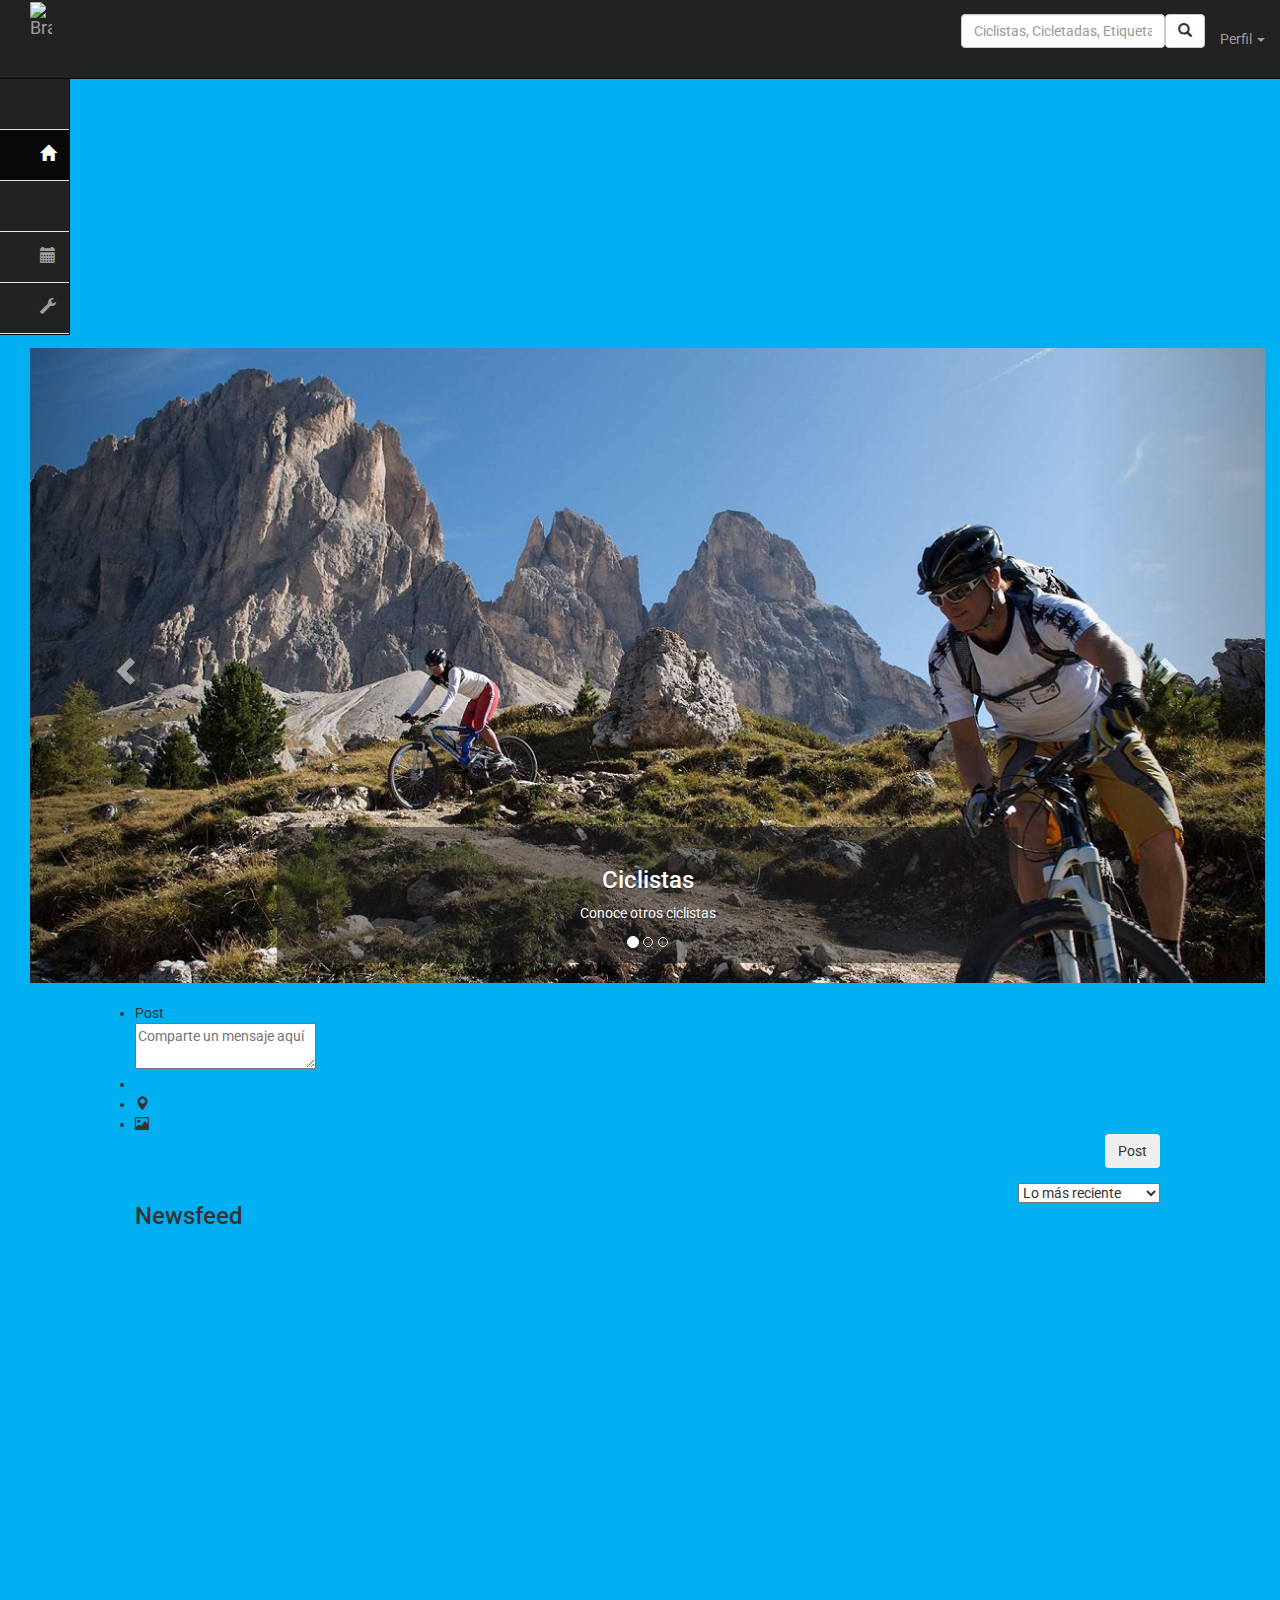
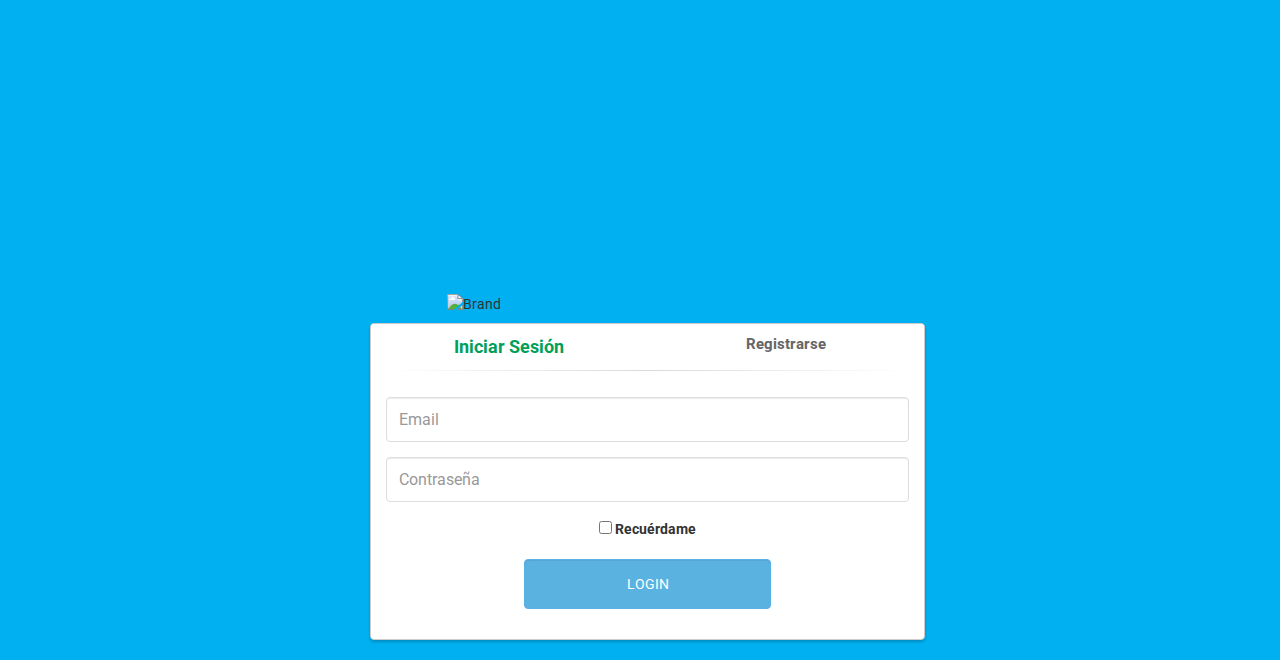
==== commit ec18c16f: "sin hidden" ====
--- a/index.html
+++ b/index.html
@@ -12,7 +12,6 @@
     <script src="https://www.gstatic.com/firebasejs/4.2.0/firebase-auth.js"></script>
     <script src="https://www.gstatic.com/firebasejs/4.2.0/firebase-database.js"></script>
     <script src="https://www.gstatic.com/firebasejs/4.2.0/firebase-messaging.js"></script>
-    <link rel="stylesheet" href="assets/css/bootstrap-year-calendar.min.css">
     <!-- Bootstrap Date-Picker Plugin -->
     <link rel="stylesheet" href="https://cdnjs.cloudflare.com/ajax/libs/bootstrap-datepicker/1.4.1/css/bootstrap-datepicker3.css"/>
     <!-- Bootstrap -->
@@ -64,6 +63,7 @@
         </div><!-- /.container-fluid -->
       </nav>
     </section>
+
     <section id="main" class="">
       <div class="container-fluid container-fluid-left">
         <div class="row">
@@ -86,17 +86,17 @@
                 <!-- Collect the nav links, forms, and other content for toggling -->
                 <div class="collapse navbar-collapse" id="bs-sidebar-navbar-collapse-1">
                   <ul class="nav navbar-nav">
-                    <li class="active"><a href="#" id="init">Inicio<span style="font-size:16px;" class="pull-right hidden-xs showopacity glyphicon glyphicon-home"></span></a></li>
-                    <li><a href="#" id="cyclists">Ciclistas<span style="font-size:16px;" class="pull-right hidden-xs showopacity fa fa-bicycle"></span></a></li>
-                    <li><a href="#" id="eventCalendar">Cicletadas<span style="font-size:16px;" class="pull-right hidden-xs showopacity glyphicon glyphicon-calendar"></span></a></li>
-                    <li><a href="#"id="sites">Talleres de Bicis<span style="font-size:16px;" class="pull-right hidden-xs showopacity glyphicon glyphicon-wrench"></span></a></li>                    
+                    <li class="active"><a href="#">Inicio<span style="font-size:16px;" class="pull-right  showopacity glyphicon glyphicon-home"></span></a></li>
+                    <li ><a href="#">Ciclistas<span style="font-size:16px;" class="pull-right showopacity fa fa-bicycle"></span></a></li>
+                    <li ><a href="#">Cicletadas<span style="font-size:16px;" class="pull-right showopacity glyphicon glyphicon-calendar"></span></a></li>
+                    <li ><a href="#">Talleres de Bicis<span style="font-size:16px;" class="pull-right showopacity glyphicon glyphicon-wrench"></span></a></li>                    
                   </ul>
                 </div>
               </div>
             </nav>            
           </div>
           <div class="col-md-12">
-            <section id="slide" class="carousel slide hide">
+            <section id="slide" class="carousel slide">
                 <ol class="carousel-indicators">
                   <li data-target="#slide" data-slide-to="0" class="active"></li>
                   <li data-target="#slide" data-slide-to="1"></li>
@@ -106,21 +106,21 @@
                 <div class="carousel-inner" role="listbox">
                   <div class="item active">
                     <img src="assets/img/slide-01-1252x644.jpg" class="img-responsive">
-                    <div class="carousel-caption hidden-xs hidden-sm">
+                    <div class="carousel-caption">
                       <h3>Ciclistas</h3>
                       <p>Conoce otros ciclistas</p>
                     </div>
                   </div>
                   <div class="item">
                     <img src="assets/img/slide-02-1252x644.jpg" class="img-responsive">
-                    <div class="carousel-caption hidden-xs hidden-sm">
+                    <div class="carousel-caption">
                       <h3>Cicletadas</h3>
                       <p>Buscar eventos o crear uno nuevo</p>
                     </div>
                   </div>
                   <div class="item">
                     <img src="assets/img/slide-03-1252x644.jpg" class="img-responsive">
-                    <div class="carousel-caption hidden-xs hidden-sm">
+                    <div class="carousel-caption">
                       <h3>Compartir</h3>
                       <p>Comparte tus fotos o lugares visitados</p>
                     </div>
@@ -131,7 +131,8 @@
                 <a href="#slide" class="left carousel-control" role="button" data-slide="prev"><span class="glyphicon glyphicon-chevron-left"></span></a>
                 <a href="#slide" class="right carousel-control" role="button" data-slide="next"><span class="glyphicon glyphicon-chevron-right"></span></a>
             </section><br>
-            <div id="post" class="hide">
+
+            <div id="post" class="">
               <div class="row">
                   <div class="col-md-10 col-md-offset-1 post">               
                     <div class="tabs-input">
@@ -167,8 +168,9 @@
                   </div>
                 </div>
               </div>
-            </div>   
-            <div id="newfeed" class="hide">
+            </div>
+
+            <div id="newfeed" class="">
               <div class="row">
                 <div class="col-md-10 col-md-offset-1 newsfeed">
                   <div class="row">
@@ -191,8 +193,8 @@
         </div>
       </div>
     </section>
-      <!-- INICIO formulario login -->
-    <section id="formLogin" class="hide">
+    <!-- INICIO formulario login -->
+    <section id="formLogin" class="">
       <div class="row logoLogin">
         <div class="col-md-5 col-md-offset-4">
           <img class="logo_bike" alt="Brand" src="assets/img/logo3.png">
@@ -262,8 +264,9 @@
         </div>
       </div>      
     </section>
-      <!-- FIN formulario login --> 
-      <!-- INICIO registro perfil modal -->
+    <!-- FIN formulario login -->
+
+    <!-- INICIO registro perfil modal -->
     <section>
       <div class="modal fade" id="squarespaceModal" tabindex="-1" role="dialog" aria-labelledby="modalLabel" aria-hidden="true">
         <div class="modal-dialog">
@@ -404,7 +407,7 @@
                       </fieldset>
                     </form>
                   </div>
-                  <div class="col-md-2 hidden-xs">
+                  <div class="col-md-2">
                     <img src="http://websamplenow.com/30/userprofile/images/avatar.jpg" class="img-responsive img-thumbnail ">
                   </div>                  
                 </div>
@@ -415,7 +418,7 @@
                 <div class="btn-group" role="group">
                   <button type="button" class="btn btn-default" data-dismiss="modal"  role="button">Cerrar</button>
                 </div>
-                <div class="btn-group btn-delete hidden" role="group">
+                <div class="btn-group btn-delete" role="group">
                   <button type="button" id="delImage" class="btn btn-default btn-hover-red" data-dismiss="modal"  role="button">Limpiar</button>
                 </div>
                 <div class="btn-group" role="group">
@@ -428,16 +431,17 @@
       </div>
     </section>
     <!-- FIN registro perfil modal -->
+
     <!-- INICIO ciclistas -->
-    <section id="cyclist" class="hide">
+    <section id="cyclist">
       <div class="container">
-         <div class="col-md-3 well">
+       <!--  <div class="col-md-3 well">
           <center>
             <a href="#aboutModal" data-toggle="modal" data-target="#myModal"><img src="https://encrypted-tbn2.gstatic.com/images?q=tbn:ANd9GcRbezqZpEuwGSvitKy3wrwnth5kysKdRqBW54cAszm_wiutku3R" name="aboutme" width="140" height="140" class="img-circle"></a>
             <h3>Joe Sixpack</h3>
             <em>click my face for more</em>
           </center>
-        </div> 
+        </div> -->
         <!-- Modal -->
         <div class="modal fade" id="myModal" tabindex="-1" role="dialog" aria-labelledby="myModalLabel" aria-hidden="true">
             <div class="modal-dialog">
@@ -456,7 +460,7 @@
                     </div>
                     <div class="form-group">
                       <label class="col-md-4 control-label" for="firstName">Mis rutas</label>  
-                      <div class="col-md-8"><p id=cyclistTours></p></div>        
+                      <div class="col-md-8"><p id=tours></p></div>        
                     </div>
                   </center>
                   <hr>
@@ -474,25 +478,13 @@
             </div>
       </div>
     </section>  
-    <!-- FIN ciclistas -->
-    <!-- INICIO eventos -->
-    <section id="calendarSection" class="hide"> 
-      <div class="container">
-        <div class="row">
-          <div class="col-md-10 col-md-offset-2">
-              <div data-provide="calendar"></div>
-          </div>
-        </div>          
-      </div>    
-    </section> 
-    <!-- FIN eventos -->
+    <!-- FIN ciclistas -->  
     <!-- Scripts -->
     <script src="https://code.jquery.com/jquery-3.2.1.min.js" integrity="sha256-hwg4gsxgFZhOsEEamdOYGBf13FyQuiTwlAQgxVSNgt4=" crossorigin="anonymous"></script>
     <script src="https://use.fontawesome.com/7873633050.js"></script>
     <script src="https://maxcdn.bootstrapcdn.com/bootstrap/3.3.7/js/bootstrap.min.js" integrity="sha384-Tc5IQib027qvyjSMfHjOMaLkfuWVxZxUPnCJA7l2mCWNIpG9mGCD8wGNIcPD7Txa" crossorigin="anonymous"></script>
     <script type="text/javascript" src="https://cdnjs.cloudflare.com/ajax/libs/bootstrap-datepicker/1.4.1/js/bootstrap-datepicker.min.js"></script>
     <script src="assets/js/moment.min.js"></script>
-    <script src="assets/js/bootstrap-year-calendar.min.js"></script>   
     <script src="assets/js/app.js"></script> 
   </body>
 
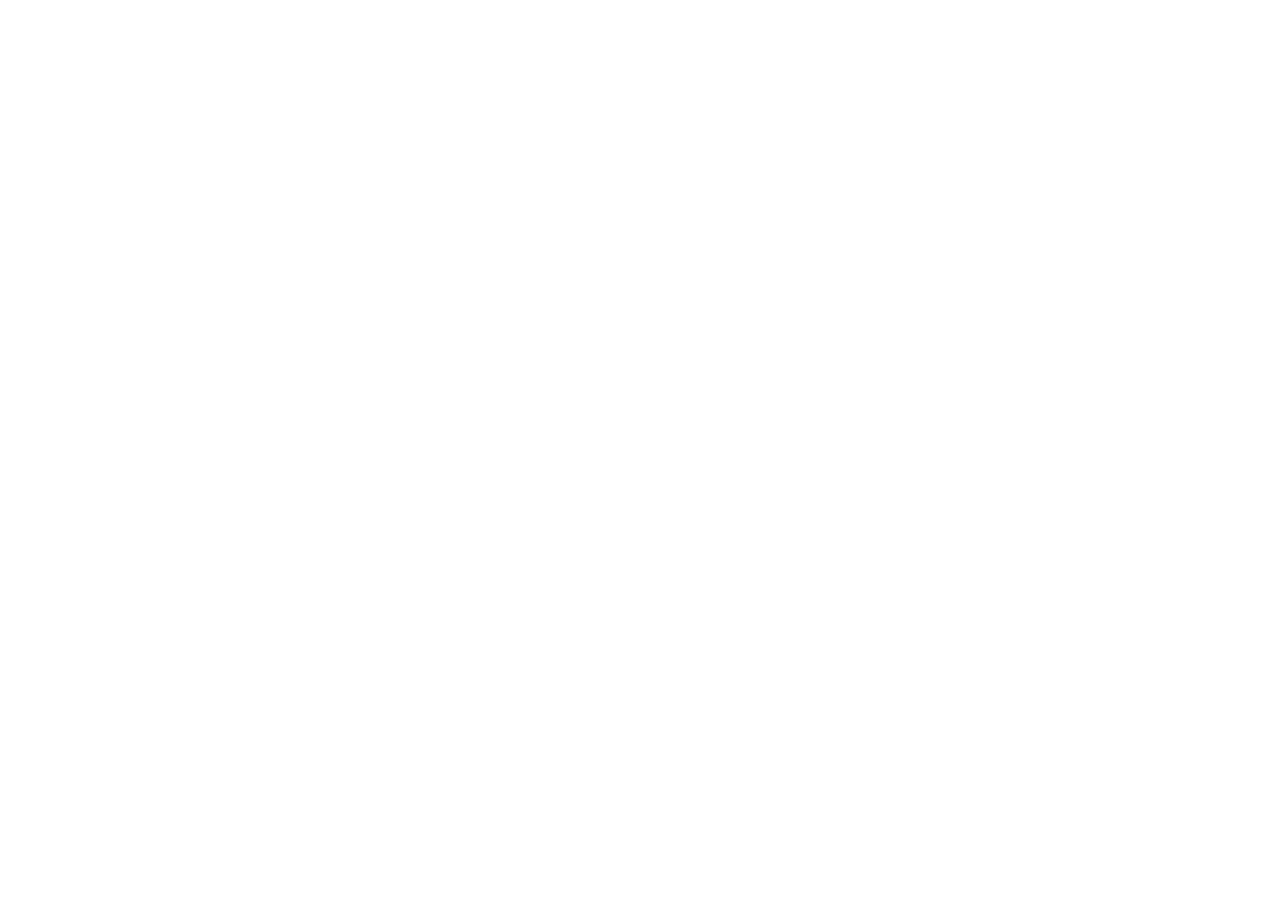
==== commit 3e081a98: "reposicion logo" ====
--- a/index.html
+++ b/index.html
@@ -12,6 +12,7 @@
     <script src="https://www.gstatic.com/firebasejs/4.2.0/firebase-auth.js"></script>
     <script src="https://www.gstatic.com/firebasejs/4.2.0/firebase-database.js"></script>
     <script src="https://www.gstatic.com/firebasejs/4.2.0/firebase-messaging.js"></script>
+    <link rel="stylesheet" href="assets/css/bootstrap-year-calendar.min.css">
     <!-- Bootstrap Date-Picker Plugin -->
     <link rel="stylesheet" href="https://cdnjs.cloudflare.com/ajax/libs/bootstrap-datepicker/1.4.1/css/bootstrap-datepicker3.css"/>
     <!-- Bootstrap -->
@@ -22,7 +23,7 @@
     <link rel="stylesheet" href="assets/css/style.css">
   </head>
   <body>
-    <section id="bar" class="">
+    <section id="bar" class="hide">
       <nav class="navbar navbar-default navbar-inverse navbar-fixed-top navbar-toppy">
         <div class="container-fluid">
           <!-- Brand and toggle get grouped for better mobile display -->
@@ -51,9 +52,9 @@
               <li class="dropdown">
                 <a href="#" class="dropdown-toggle" data-toggle="dropdown" role="button" aria-haspopup="true" aria-expanded="false">Perfil <span class="caret"></span></a>
                 <ul class="dropdown-menu">
-                  <li><a href="#">Ver perfil</a></li>
-                  <li><a href="#">Amigos Ciclistas</a></li>
-                  <li><a href="#">Crear evento</a></li>
+                  <li><a href="#" id="profile">Ver perfil</a></li>
+                  <li><a href="#" id="friends">Amigos Ciclistas</a></li>
+                  <!-- <li><a href="#">Crear evento</a></li> -->
                   <li role="separator" class="divider"></li>
                   <li><a href="#" id="logOut">Cerrar Sesión</a></li>
                 </ul>
@@ -63,8 +64,7 @@
         </div><!-- /.container-fluid -->
       </nav>
     </section>
-
-    <section id="main" class="">
+    <section id="main" class="hide">
       <div class="container-fluid container-fluid-left">
         <div class="row">
           <div class="col-md-2">            
@@ -86,53 +86,51 @@
                 <!-- Collect the nav links, forms, and other content for toggling -->
                 <div class="collapse navbar-collapse" id="bs-sidebar-navbar-collapse-1">
                   <ul class="nav navbar-nav">
-                    <li class="active"><a href="#">Inicio<span style="font-size:16px;" class="pull-right  showopacity glyphicon glyphicon-home"></span></a></li>
-                    <li ><a href="#">Ciclistas<span style="font-size:16px;" class="pull-right showopacity fa fa-bicycle"></span></a></li>
-                    <li ><a href="#">Cicletadas<span style="font-size:16px;" class="pull-right showopacity glyphicon glyphicon-calendar"></span></a></li>
-                    <li ><a href="#">Talleres de Bicis<span style="font-size:16px;" class="pull-right showopacity glyphicon glyphicon-wrench"></span></a></li>                    
+                    <li class="active"><a href="#" id="init">Inicio<span style="font-size:16px;" class="pull-right hidden-xs showopacity glyphicon glyphicon-home"></span></a></li>
+                    <li><a href="#" id="cyclists">Ciclistas<span style="font-size:16px;" class="pull-right hidden-xs showopacity fa fa-bicycle"></span></a></li>
+                    <li><a href="#" id="eventCalendar">Cicletadas<span style="font-size:16px;" class="pull-right hidden-xs showopacity glyphicon glyphicon-calendar"></span></a></li>
+                    <li><a href="#"id="sites">Talleres de Bicis<span style="font-size:16px;" class="pull-right hidden-xs showopacity glyphicon glyphicon-wrench"></span></a></li>                    
                   </ul>
                 </div>
               </div>
             </nav>            
-          </div>
+          </div>          
+          <section id="slide" class="carousel slide hide">
+            <ol class="carousel-indicators">
+              <li data-target="#slide" data-slide-to="0" class="active"></li>
+              <li data-target="#slide" data-slide-to="1"></li>
+              <li data-target="#slide" data-slide-to="2"></li>
+            </ol>                
+            <div class="carousel-inner" role="listbox">
+              <div class="item active">
+                <img src="assets/img/slide-01-1252x644.jpg" class="img-responsive">
+                <div class="carousel-caption hidden-xs hidden-sm">
+                  <h3>Ciclistas</h3>
+                  <p>Conoce otros ciclistas</p>
+                </div>
+              </div>
+              <div class="item">
+                <img src="assets/img/slide-02-1252x644.jpg" class="img-responsive">
+                <div class="carousel-caption hidden-xs hidden-sm">
+                  <h3>Cicletadas</h3>
+                  <p>Buscar eventos o crear uno nuevo</p>
+                </div>
+              </div>
+              <div class="item">
+                <img src="assets/img/slide-03-1252x644.jpg" class="img-responsive">
+                <div class="carousel-caption hidden-xs hidden-sm">
+                  <h3>Compartir</h3>
+                  <p>Comparte tus fotos o lugares visitados</p>
+                </div>
+              </div>
+            </div>
+
+            <!-- Controles -->
+            <a href="#slide" class="left carousel-control" role="button" data-slide="prev"><span class="glyphicon glyphicon-chevron-left"></span></a>
+            <a href="#slide" class="right carousel-control" role="button" data-slide="next"><span class="glyphicon glyphicon-chevron-right"></span></a>
+          </section><br>
           <div class="col-md-12">
-            <section id="slide" class="carousel slide">
-                <ol class="carousel-indicators">
-                  <li data-target="#slide" data-slide-to="0" class="active"></li>
-                  <li data-target="#slide" data-slide-to="1"></li>
-                  <li data-target="#slide" data-slide-to="2"></li>
-                </ol>
-                
-                <div class="carousel-inner" role="listbox">
-                  <div class="item active">
-                    <img src="assets/img/slide-01-1252x644.jpg" class="img-responsive">
-                    <div class="carousel-caption">
-                      <h3>Ciclistas</h3>
-                      <p>Conoce otros ciclistas</p>
-                    </div>
-                  </div>
-                  <div class="item">
-                    <img src="assets/img/slide-02-1252x644.jpg" class="img-responsive">
-                    <div class="carousel-caption">
-                      <h3>Cicletadas</h3>
-                      <p>Buscar eventos o crear uno nuevo</p>
-                    </div>
-                  </div>
-                  <div class="item">
-                    <img src="assets/img/slide-03-1252x644.jpg" class="img-responsive">
-                    <div class="carousel-caption">
-                      <h3>Compartir</h3>
-                      <p>Comparte tus fotos o lugares visitados</p>
-                    </div>
-                  </div>
-                </div>
-
-                <!-- Controles -->
-                <a href="#slide" class="left carousel-control" role="button" data-slide="prev"><span class="glyphicon glyphicon-chevron-left"></span></a>
-                <a href="#slide" class="right carousel-control" role="button" data-slide="next"><span class="glyphicon glyphicon-chevron-right"></span></a>
-            </section><br>
-
-            <div id="post" class="">
+            <div id="post" class="hide">
               <div class="row">
                   <div class="col-md-10 col-md-offset-1 post">               
                     <div class="tabs-input">
@@ -168,9 +166,8 @@
                   </div>
                 </div>
               </div>
-            </div>
-
-            <div id="newfeed" class="">
+            </div>   
+            <div id="newfeed" class="hide">
               <div class="row">
                 <div class="col-md-10 col-md-offset-1 newsfeed">
                   <div class="row">
@@ -193,8 +190,8 @@
         </div>
       </div>
     </section>
-    <!-- INICIO formulario login -->
-    <section id="formLogin" class="">
+      <!-- INICIO formulario login -->
+    <section id="formLogin" class="hide">
       <div class="row logoLogin">
         <div class="col-md-5 col-md-offset-4">
           <img class="logo_bike" alt="Brand" src="assets/img/logo3.png">
@@ -264,9 +261,8 @@
         </div>
       </div>      
     </section>
-    <!-- FIN formulario login -->
-
-    <!-- INICIO registro perfil modal -->
+      <!-- FIN formulario login --> 
+      <!-- INICIO registro perfil modal -->
     <section>
       <div class="modal fade" id="squarespaceModal" tabindex="-1" role="dialog" aria-labelledby="modalLabel" aria-hidden="true">
         <div class="modal-dialog">
@@ -407,7 +403,7 @@
                       </fieldset>
                     </form>
                   </div>
-                  <div class="col-md-2">
+                  <div class="col-md-2 hidden-xs">
                     <img src="http://websamplenow.com/30/userprofile/images/avatar.jpg" class="img-responsive img-thumbnail ">
                   </div>                  
                 </div>
@@ -418,7 +414,7 @@
                 <div class="btn-group" role="group">
                   <button type="button" class="btn btn-default" data-dismiss="modal"  role="button">Cerrar</button>
                 </div>
-                <div class="btn-group btn-delete" role="group">
+                <div class="btn-group btn-delete hidden" role="group">
                   <button type="button" id="delImage" class="btn btn-default btn-hover-red" data-dismiss="modal"  role="button">Limpiar</button>
                 </div>
                 <div class="btn-group" role="group">
@@ -431,17 +427,58 @@
       </div>
     </section>
     <!-- FIN registro perfil modal -->
-
     <!-- INICIO ciclistas -->
-    <section id="cyclist">
+    <section id="cyclist" class="hide">
       <div class="container">
-       <!--  <div class="col-md-3 well">
+         <div class="col-md-3 well">
           <center>
             <a href="#aboutModal" data-toggle="modal" data-target="#myModal"><img src="https://encrypted-tbn2.gstatic.com/images?q=tbn:ANd9GcRbezqZpEuwGSvitKy3wrwnth5kysKdRqBW54cAszm_wiutku3R" name="aboutme" width="140" height="140" class="img-circle"></a>
             <h3>Joe Sixpack</h3>
-            <em>click my face for more</em>
+            <button class="btn btn-primary">Añadir</button>
           </center>
-        </div> -->
+        </div> 
+        <div class="col-md-3 well">
+            <center>
+              <a href="#aboutModal" data-toggle="modal" data-target="#myModal"><img src="[data-uri]" name="aboutme" width="140" height="140" class="img-circle"></a>
+              <h3>Joe Sixpack</h3>
+              <button class="btn btn-primary">Añadir</button>
+            </center>
+          </div> 
+          <div class="col-md-3 well">
+            <center>
+              <a href="#aboutModal" data-toggle="modal" data-target="#myModal"><img src="https://media.istockphoto.com/photos/official-portrait-of-a-blonde-woman-picture-id484023190?k=6&m=484023190&s=612x612&w=0&h=rgosBBFek2GyEkYkzzoin8sm8xkbhs_pNDEscbW4VVg=" name="aboutme" width="140" height="140" class="img-circle"></a>
+              <h3>Joe Sixpack</h3>
+              <button class="btn btn-primary">Añadir</button>
+            </center>
+          </div> 
+            <div class="col-md-3 well">
+              <center>
+                <a href="#aboutModal" data-toggle="modal" data-target="#myModal"><img src="https://fotofigaredo.files.wordpress.com/2015/01/foto-carnet.jpg" name="aboutme" width="140" height="140" class="img-circle"></a>
+                <h3>Joe Sixpack</h3>
+                <button class="btn btn-primary">Añadir</button>
+              </center>
+            </div> 
+              <div class="col-md-3 well">
+                <center>
+                  <a href="#aboutModal" data-toggle="modal" data-target="#myModal"><img src="https://t3.ftcdn.net/jpg/01/57/67/88/240_F_157678844_8bbNSQ5ZiGxFWhCEpLr0mAqm55E5onmm.jpg" name="aboutme" width="140" height="140" class="img-circle"></a>
+                  <h3>Joe Sixpack</h3>
+                  <button class="btn btn-primary">Añadir</button>
+                </center>
+              </div> 
+              <div class="col-md-3 well">
+                <center>
+                  <a href="#aboutModal" data-toggle="modal" data-target="#myModal"><img src="https://thumbs.dreamstime.com/t/retrato-de-la-mujer-hermosa-joven-sonriente-feliz-en-el-su%C3%A9ter-negro-que-presenta-contra-el-fondo-blanco-del-estudio-74887604.jpg" name="aboutme" width="140" height="140" class="img-circle"></a>
+                  <h3>Joe Sixpack</h3>
+                  <button class="btn btn-primary">Añadir</button>
+                </center>
+              </div>
+              <div class="col-md-3 well">
+                <center>
+                  <a href="#aboutModal" data-toggle="modal" data-target="#myModal"><img src="http://1.bp.blogspot.com/-Wmg0lELm8gg/TgY_gqxlwJI/AAAAAAAABc4/NW68HVwue18/s1600/megan-fox-31.jpg" name="aboutme" width="140" height="140" class="img-circle"></a>
+                  <h3>Joe Sixpack</h3>
+                  <button class="btn btn-primary">Añadir</button>
+                </center>
+              </div> 
         <!-- Modal -->
         <div class="modal fade" id="myModal" tabindex="-1" role="dialog" aria-labelledby="myModalLabel" aria-hidden="true">
             <div class="modal-dialog">
@@ -460,7 +497,7 @@
                     </div>
                     <div class="form-group">
                       <label class="col-md-4 control-label" for="firstName">Mis rutas</label>  
-                      <div class="col-md-8"><p id=tours></p></div>        
+                      <div class="col-md-8"><p id=cyclistTours></p></div>        
                     </div>
                   </center>
                   <hr>
@@ -478,13 +515,229 @@
             </div>
       </div>
     </section>  
-    <!-- FIN ciclistas -->  
+    <!-- FIN ciclistas -->
+    <!-- INICIO eventos -->
+    <section id="calendarSection" class="hide"> 
+      <div class="container">
+        <div class="row">
+          <div class="col-md-10 col-md-offset-2">
+              <div data-provide="calendar"></div>
+          </div>
+        </div>          
+      </div>    
+    </section> 
+    <!-- FIN eventos -->
+    <!-- INICIO mi perfil -->
+    <section id="myProfile" class="hide">
+      <div class="container">
+        <div class="row">
+          <div class="col-md-10 ">
+            <form class="form-horizontal">
+              <fieldset>         
+                <!-- Text input-->      
+                <div class="form-group">
+                  <label class="col-md-4 control-label" for="firstName">Nombre</label>  
+                  <div class="col-md-8">
+                    <div class="input-group">
+                      <div class="input-group-addon"><i class="fa fa-user"></i></div>
+                        <input id="firstName" name="firstName" type="text" placeholder="Nombre" class="form-control input-md">
+                    </div>          
+                  </div>        
+                </div>                  
+                <!-- File Button --> 
+                <div class="form-group">
+                  <label class="col-md-4 control-label" for="Upload photo">Subir foto</label>
+                  <div class="col-md-4"><input id="Upload photo" name="Upload photo" class="input-file" type="file"></div>
+                </div>                  
+                <!-- Text input-->
+                <div class="form-group">
+                  <label class="col-md-4 control-label" for="Date Of Birth">Fecha de Nacimiento</label>  
+                  <div class="col-md-8">      
+                    <div class="input-group">
+                      <div class="input-group-addon"><i class="fa fa-birthday-cake"></i></div>
+                      <input class="form-control" id="dateofBirth" name="dateofBirth" placeholder="MM/DD/YYY" type="text"/>
+                    </div>          
+                  </div>
+                </div>      
+                <!-- Text input-->
+                <div class="form-group">
+                  <label class="col-md-4 control-label" for="lastName">Primer Apellido</label>  
+                  <div class="col-md-8">
+                    <div class="input-group">
+                      <div class="input-group-addon"><i class="fa fa-male" style="font-size: 20px;"></i></div>
+                      <input id="lastName" name="lastName" type="text" placeholder="Primer Apellido" class="form-control input-md">
+                    </div>
+                  </div>
+                </div>      
+                <!-- Text input-->
+                <div class="form-group">
+                  <label class="col-md-4 control-label" for="motherLastName">Segundo Apellido</label>  
+                  <div class="col-md-8">
+                    <div class="input-group">
+                      <div class="input-group-addon"><i class="fa fa-female" style="font-size: 20px;"></i></div>
+                      <input id="motherLastName" name="motherLastName" type="text" placeholder="Segundo Apellido" class="form-control input-md">
+                    </div>
+                  </div>
+                </div>      
+                <!-- Multiple Radios (inline) -->
+                <div class="form-group">
+                  <label class="col-md-4 control-label" for="Gender">Género</label>
+                  <div class="col-md-8"> 
+                    <label class="radio-inline" for="Gender-0">
+                      <input type="radio" name="Gender" id="Gender-0" value="1" checked="checked">
+                      Masculino
+                    </label> 
+                    <label class="radio-inline" for="Gender-1">
+                      <input type="radio" name="Gender" id="Gender-1" value="2">
+                      Femenino
+                    </label> 
+                  </div>
+                </div> 
+                <!-- Text input-->
+                <div class="form-group">
+                  <label class="col-md-4 control-label" for="Email Address">Correo Electrónico</label>  
+                  <div class="col-md-8">
+                    <div class="input-group">
+                      <div class="input-group-addon"><i class="fa fa-envelope-o"></i></div>
+                      <input id="Email Address" name="Email Address" type="text" placeholder="Correo Electrónico" class="form-control input-md">
+                    </div>
+                  </div>
+                </div>
+                <!-- Text input-->     
+                <div class="form-group">
+                  <label class="col-md-4 control-label col-xs-12" for="Permanent Address">Dirección</label>  
+                  <div class="col-md-8">
+                    <input id="Permanent Address" name="Permanent Address" type="text" placeholder="Dirección" class="form-control input-md">
+                  </div>              
+                </div>     
+                <!-- Textarea -->
+                <div class="form-group">
+                  <label class="col-md-4 control-label" for="descripcion">Descripción (max 200 palabras)</label>
+                  <div class="col-md-8">                     
+                    <textarea class="form-control" rows="10"  id="descripcion" name="descripcion">Descripción</textarea>
+                  </div>
+                </div> 
+                <h3 class="modal-title center" id="lineModalLabel">Sobre tu Bici</h3>
+                <hr>
+                <!-- Text input-->
+                <div class="form-group">
+                  <label class="col-md-4 control-label" for="brand">Marca</label>  
+                  <div class="col-md-8">
+                    <div class="input-group">
+                      <div class="input-group-addon"><i class="fa fa-envelope-o"></i></div>
+                      <input id="brand" name="brand" type="text" placeholder="Marca" class="form-control input-md">
+                    </div>
+                  </div>
+                </div>   
+                <!-- Text input-->
+                <div class="form-group">
+                  <label class="col-md-4 control-label" for="model">Modelo</label>  
+                  <div class="col-md-8">
+                    <div class="input-group">
+                      <div class="input-group-addon"><i class="fa fa-envelope-o"></i></div>
+                      <input id="model" name="model" type="text" placeholder="Modelo" class="form-control input-md">
+                    </div>
+                  </div>
+                </div>
+                <!-- Text input-->
+                <div class="form-group">
+                  <label class="col-md-4 control-label" for="year">Año</label>  
+                  <div class="col-md-8">
+                    <div class="input-group">
+                      <div class="input-group-addon"><i class="fa fa-envelope-o"></i></div>
+                      <input id="year" name="year" type="text" placeholder="Año" class="form-control input-md">
+                    </div>
+                  </div>
+                </div>   
+                <!-- BTN-->
+                <div class="form-group">
+                  <label class="col-md-4 control-label" ></label>  
+                  <div class="col-md-4">
+                    <a href="#" class="btn btn-success"><span class="glyphicon glyphicon-thumbs-up"></span>Subir</a>
+                    <a href="#" class="btn btn-danger" value=""><span class="glyphicon glyphicon-remove-sign"></span> Limpiar</a>
+                  </div>
+                </div>                   
+              </fieldset>
+            </form>
+          </div>
+          <div class="col-md-2 hidden-xs">
+            <img src="http://websamplenow.com/30/userprofile/images/avatar.jpg" class="img-responsive img-thumbnail ">
+          </div>                  
+        </div>
+      </div>  
+    </section>
+    <!-- FIN mi perfil -->
+    <!-- INICIO amigos -->
+    <section id="cyclistFriends" class="hide">
+        <div class="container">
+           <div class="col-md-3 well">
+            <center>
+              <a href="#aboutModal" data-toggle="modal" data-target="#myModal"><img src="https://encrypted-tbn2.gstatic.com/images?q=tbn:ANd9GcRbezqZpEuwGSvitKy3wrwnth5kysKdRqBW54cAszm_wiutku3R" name="aboutme" width="140" height="140" class="img-circle"></a>
+              <h3>Joe Sixpack</h3>
+            </center>
+          </div> 
+          <div class="col-md-3 well">
+            <center>
+              <a href="#aboutModal" data-toggle="modal" data-target="#myModal"><img src="https://fotofigaredo.files.wordpress.com/2015/01/foto-carnet.jpg" name="aboutme" width="140" height="140" class="img-circle"></a>
+              <h3>Joe Sixpack</h3>             
+            </center>
+          </div>
+          <div class="col-md-3 well">
+            <center>
+              <a href="#aboutModal" data-toggle="modal" data-target="#myModal"><img src="https://thumbs.dreamstime.com/t/retrato-de-la-mujer-hermosa-joven-sonriente-feliz-en-el-su%C3%A9ter-negro-que-presenta-contra-el-fondo-blanco-del-estudio-74887604.jpg" name="aboutme" width="140" height="140" class="img-circle"></a>
+              <h3>Joe Sixpack</h3>              
+            </center>
+          </div>
+          <div class="col-md-3 well">
+            <center>
+              <a href="#aboutModal" data-toggle="modal" data-target="#myModal"><img src="http://1.bp.blogspot.com/-Wmg0lELm8gg/TgY_gqxlwJI/AAAAAAAABc4/NW68HVwue18/s1600/megan-fox-31.jpg" name="aboutme" width="140" height="140" class="img-circle"></a>
+              <h3>Joe Sixpack</h3>
+            </center>
+          </div>
+          <!-- Modal -->
+          <div class="modal fade" id="myModal" tabindex="-1" role="dialog" aria-labelledby="myModalLabel" aria-hidden="true">
+            <div class="modal-dialog">
+              <div class="modal-content">
+                <div class="modal-header">
+                  <button type="button" class="close" data-dismiss="modal" aria-hidden="true"></button>
+                  <h4 class="modal-title" id="myModalLabel">More About Joe</h4>
+                </div>
+                <div class="modal-body">
+                  <center>
+                    <img src="" name="aboutme" width="140" height="140" border="0" class="img-circle"></a>
+                    <h3 class="media-heading">Joe Sixpack <small>USA</small></h3>
+                    <div class="form-group">
+                      <label class="col-md-4 control-label" for="firstName">Ciudad</label>  
+                      <div class="col-md-8"><p id=cityName></p></div>        
+                    </div>
+                    <div class="form-group">
+                      <label class="col-md-4 control-label" for="firstName">Mis rutas</label>  
+                      <div class="col-md-8"><p id=cyclistTours></p></div>        
+                    </div>
+                  </center>
+                  <hr>
+                  <center>
+                    <p class="text-left" id="cyclistDescription"><strong>Sobre Mi: </strong><br></p>
+                    <br>
+                  </center>
+                </div>
+                <div class="modal-footer">
+                  <center>
+                    <button type="button" class="btn btn-default" data-dismiss="modal">I've heard enough about Joe</button>
+                  </center>
+                </div>
+              </div>
+            </div>
+        </div>
+      </section>  
+      <!-- FIN amigos -->
     <!-- Scripts -->
     <script src="https://code.jquery.com/jquery-3.2.1.min.js" integrity="sha256-hwg4gsxgFZhOsEEamdOYGBf13FyQuiTwlAQgxVSNgt4=" crossorigin="anonymous"></script>
     <script src="https://use.fontawesome.com/7873633050.js"></script>
     <script src="https://maxcdn.bootstrapcdn.com/bootstrap/3.3.7/js/bootstrap.min.js" integrity="sha384-Tc5IQib027qvyjSMfHjOMaLkfuWVxZxUPnCJA7l2mCWNIpG9mGCD8wGNIcPD7Txa" crossorigin="anonymous"></script>
     <script type="text/javascript" src="https://cdnjs.cloudflare.com/ajax/libs/bootstrap-datepicker/1.4.1/js/bootstrap-datepicker.min.js"></script>
     <script src="assets/js/moment.min.js"></script>
+    <script src="assets/js/bootstrap-year-calendar.min.js"></script>   
     <script src="assets/js/app.js"></script> 
   </body>
 
--- a/assets/css/style.css
+++ b/assets/css/style.css
@@ -3,46 +3,56 @@
 Celeste: #01B0F1FF
 Verde: #06E0A3FF
 */
-body,html{
+body,html {
   height: 100%;
   font-family: 'Roboto', sans-serif;
-  background-color: #01B0F1FF;
-}
-
-.logo_bike{
-  width: 35%;
-  margin-top: -1.5em;
-}
-
-.logo_bike2{
+  background-color:;
+}
+
+.logo_bike {
+  width: 65%;
+  margin-top: -1em;
+}
+
+.logo_bike2 {
   width: 35%;
   margin-top: -1em;
   margin-left: 2.5em; 
 }
 
-#main{
+#main {
   margin-top: 5.6em;
 }
 
-.navbar-toppy{
-  padding-top: 1em;
+.navbar-toppy {
+  padding-top: 1.5em;
   padding-bottom: 1em;
 }
 
-
+.navbar-left2 {
+  position: fixed;
+  margin-top: 0.5em;
+}
+
+.container-fluid-left {
+  padding-left: 0;
+}
 
 /* Slide */
-#slide{
+#slide {
   margin-top: 1%;
   padding-left: 0;
 }
 
-.carousel-caption{
+.carousel-caption {
   background: rgba(27, 28, 30, 0.5);
 }
 
 /* Post-newsfeed */
 
+#filter-newsfeed{
+  margin-top: 1em;
+}
 .message {
   background-color: #DCF6C5FF;
   border-radius: 1em;
@@ -51,20 +61,13 @@
   padding: 1em;
 }
 
-.msg-chats, .search {
-  border-bottom: 1px solid lightgrey;
-}
-
-.newsfeed{
-  height: 80vh;
-}
-
-.post {
-  height: 20vh;
-}
-
-
-/*Remove rounded coners*/
+.btn-post{
+  background-color: #01B0F1FF;
+  color: #fff;
+}
+
+
+/* Elimina bordes redondeados */
 
 nav.sidebar.navbar {
   border-radius: 0px;
@@ -156,6 +159,7 @@
         float: left;
         z-index: 8000;
         margin-bottom: 0px;
+        left: 0;
     }
 
     /*give sidebar 100% width;*/
@@ -185,7 +189,7 @@
 
     /*Show all nav*/
     nav.sidebar{
-        margin-left: 0px;
+        margin-left: 0;
         float: left;
     }
     /*Show hidden items on nav*/
@@ -208,7 +212,17 @@
 
 
 /*INICIO Estilos del login*/
+/* #loginForm {
+    background-image: url(../img/inicio.jpg);
+    background-repeat: no-repeat;
+    background-size: 100%;
+    height: 100vh;
+} */
+.logoLogin {
+    margin-top: 5em;
+}
 .panel-login {
+    margin-top: 10%;
 	border-color: #ccc;
 	-webkit-box-shadow: 0px 2px 3px 0px rgba(0,0,0,0.2);
 	-moz-box-shadow: 0px 2px 3px 0px rgba(0,0,0,0.2);
@@ -217,7 +231,7 @@
 
 .panel-login>.panel-heading {
 	color: #00415d;
-	background-color: #fff;
+	background-color:#fff;
 	border-color: #fff;
 	text-align:center;
 }
@@ -233,7 +247,7 @@
 }
 
 .panel-login>.panel-heading a.active{
-	color: #029f5b;
+	color: #06E0A3FF;
 	font-size: 18px;
 }
 
@@ -268,7 +282,7 @@
 }
 
 .btn-login {
-	background-color: #59B2E0;
+	background-color: #01B0F1FF;
 	outline: none;
 	color: #fff;
 	font-size: 14px;
@@ -276,7 +290,7 @@
 	font-weight: normal;
 	padding: 14px 0;
 	text-transform: uppercase;
-	border-color: #59B2E6;
+	border-color: rgb(1, 161, 219);
 }
 
 .btn-login:hover,
@@ -298,7 +312,7 @@
 }
 
 .btn-register {
-	background-color: #1CB94E;
+	background-color: #06E0A3FF;
 	outline: none;
 	color: #fff;
 	font-size: 14px;
@@ -306,12 +320,109 @@
 	font-weight: normal;
 	padding: 14px 0;
 	text-transform: uppercase;
-	border-color: #1CB94A;
+	border-color: rgb(6, 207, 150);
 }
 .btn-register:hover,
 .btn-register:focus {
 	color: #fff;
-	background-color: #1CA347;
-	border-color: #1CA347;
+	background-color: rgb(6, 207, 150);
+	border-color: rgb(6, 207, 150);
 }
 /*FIN Estilos del login*/
+
+/*POST*/
+
+.title-newsfeed{
+  color: #06E0A3FF;
+  font-weight: bold;
+}
+.post{
+  background:#fff;
+  border:1px solid #eee;
+  border-radius:2px;
+  padding:10px;
+  padding-top:0;
+  margin-bottom:10px;
+}
+
+.post textarea{
+  padding:10px;
+  width:100%;
+  border:1px solid;
+  border-color:#e5e6e9 #dfe0e4;
+  border-bottom:0;
+  border-top:0;
+  resize:none;
+  outline:0;
+}
+
+.post .controls{
+  background-color:#f6f7f8;
+  border-bottom:1px solid #e9eaed;
+  border-left:1px solid #e9eaed;
+  border-right:1px solid #e9eaed;
+  height:40px;width:100%;
+  margin-top:3px;
+  margin-top:-5px;
+  padding-right:10px;
+}
+
+.post .wall-tabs{
+  border-bottom:1px solid #e5e5e5;
+  background-color:#f6f7f8;
+  border:1px solid #e9eaed;
+  margin-top:5px}
+
+.post .wall-tabs .item{
+  padding:10px;display:
+  inline-flex;
+  cursor:pointer;
+  border-bottom:1px solid #eee;
+  font-weight:bold;
+  font-size:13px}
+
+.post .wall-tabs .item:hover{
+  background:#eee;
+}
+
+.post .wall-tabs .item div{
+  display:inline-block}
+
+.post .wall-tabs .item .text{
+  font-weight:bold;
+  margin-top:1px;
+  margin-left:5px;
+  position:absolute;
+  font-size:15px;
+}
+
+.post .controls li{
+  padding:10px;
+  display:inline-block;
+  cursor:pointer}
+
+.post .controls li:hover{
+  background:#eee;
+}
+
+
+.post input[type="file"]{
+  border-left:1px solid #EEE;
+  border-right:1px solid #EEE}
+
+.post input[type="file"],.post input[type="text"]{
+  width:100%;
+  border-top:1px dashed #EEE;
+  padding:5px;
+  margin-bottom:5px;
+  margin-top:-5px;
+  outline:0;
+}
+
+#input-wall-friend{
+  width:100% !important;
+  border-top:1px dashed #EEE;
+  padding:7px;
+  margin-bottom:5px;
+  margin-top:-5px;
+}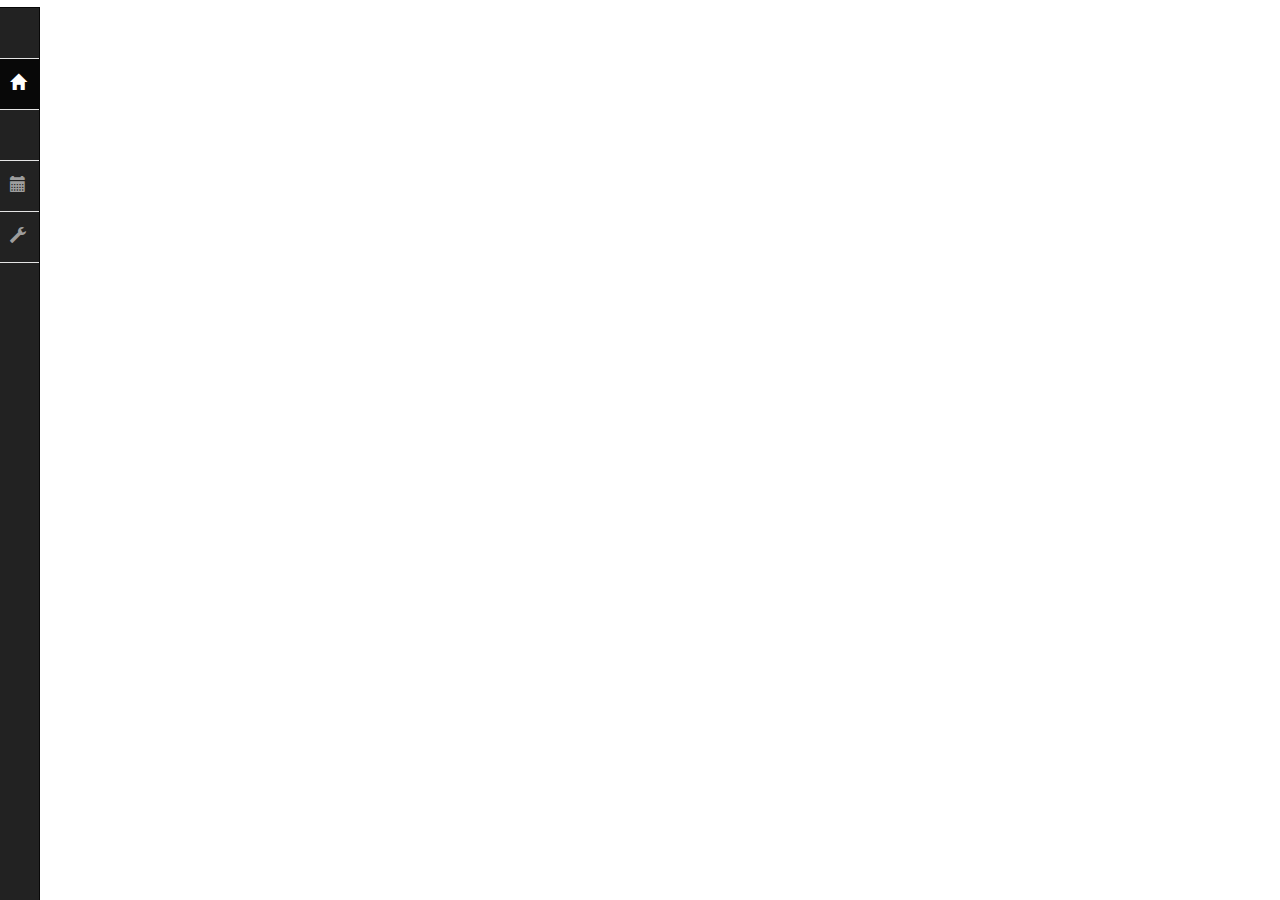
==== commit dfb5370c: "arreglo de cols cyclist + post mejorado" ====
--- a/index.html
+++ b/index.html
@@ -6,7 +6,7 @@
     <meta http-equiv="X-UA-Compatible" content="ie=edge">
     <!-- para poner icono en la pestaña -->
     <link rel="shortcut icon" href="assets/img/favicon.ico"/>
-    <title>Red Social</title>
+    <title>SocialBike</title>
     <script src="https://www.gstatic.com/firebasejs/4.2.0/firebase.js"></script>
     <script src="https://www.gstatic.com/firebasejs/4.2.0/firebase-app.js"></script>
     <script src="https://www.gstatic.com/firebasejs/4.2.0/firebase-auth.js"></script>
@@ -64,12 +64,8 @@
         </div><!-- /.container-fluid -->
       </nav>
     </section>
-    <section id="main" class="hide">
-      <div class="container-fluid container-fluid-left">
-        <div class="row">
-          <div class="col-md-2">            
-            <!-- barra lateral -->
-            <nav class="navbar navbar-inverse sidebar navbar-left2" role="navigation">
+
+    <nav class="navbar navbar-inverse sidebar navbar-left2" role="navigation">
               <div class="container-fluid">
                 <!-- Brand and toggle get grouped for better mobile display -->
                 <div class="navbar-header">
@@ -93,44 +89,53 @@
                   </ul>
                 </div>
               </div>
-            </nav>            
-          </div>          
-          <section id="slide" class="carousel slide hide">
-            <ol class="carousel-indicators">
-              <li data-target="#slide" data-slide-to="0" class="active"></li>
-              <li data-target="#slide" data-slide-to="1"></li>
-              <li data-target="#slide" data-slide-to="2"></li>
-            </ol>                
-            <div class="carousel-inner" role="listbox">
-              <div class="item active">
-                <img src="assets/img/slide-01-1252x644.jpg" class="img-responsive">
-                <div class="carousel-caption hidden-xs hidden-sm">
-                  <h3>Ciclistas</h3>
-                  <p>Conoce otros ciclistas</p>
-                </div>
-              </div>
-              <div class="item">
-                <img src="assets/img/slide-02-1252x644.jpg" class="img-responsive">
-                <div class="carousel-caption hidden-xs hidden-sm">
-                  <h3>Cicletadas</h3>
-                  <p>Buscar eventos o crear uno nuevo</p>
-                </div>
-              </div>
-              <div class="item">
-                <img src="assets/img/slide-03-1252x644.jpg" class="img-responsive">
-                <div class="carousel-caption hidden-xs hidden-sm">
-                  <h3>Compartir</h3>
-                  <p>Comparte tus fotos o lugares visitados</p>
-                </div>
-              </div>
-            </div>
+            </nav> 
 
-            <!-- Controles -->
-            <a href="#slide" class="left carousel-control" role="button" data-slide="prev"><span class="glyphicon glyphicon-chevron-left"></span></a>
-            <a href="#slide" class="right carousel-control" role="button" data-slide="next"><span class="glyphicon glyphicon-chevron-right"></span></a>
-          </section><br>
-          <div class="col-md-12">
-            <div id="post" class="hide">
+    <section id="main" class="hide">
+      <div class="container-fluid container-fluid-left">
+        <div class="row">
+          <div class="col-md-2 col-lg-2 col-xs-1 col-sm-1">            
+            <!-- barra lateral -->
+                       
+          </div>
+          <div class="col-md-10 col-md-offset-2">
+            <section id="slide" class="carousel slide">
+              <ol class="carousel-indicators">
+                <li data-target="#slide" data-slide-to="0" class="active"></li>
+                <li data-target="#slide" data-slide-to="1"></li>
+                <li data-target="#slide" data-slide-to="2"></li>
+              </ol>                
+              <div class="carousel-inner" role="listbox">
+                <div class="item active">
+                  <img src="assets/img/slide-01-1252x644.jpg" class="img-responsive">
+                  <div class="carousel-caption hidden-xs hidden-sm">
+                    <h3>Ciclistas</h3>
+                    <p>Conoce otros ciclistas</p>
+                  </div>
+                </div>
+                <div class="item">
+                  <img src="assets/img/slide-02-1252x644.jpg" class="img-responsive">
+                  <div class="carousel-caption hidden-xs hidden-sm">
+                    <h3>Cicletadas</h3>
+                    <p>Buscar eventos o crear uno nuevo</p>
+                  </div>
+                </div>
+                <div class="item">
+                  <img src="assets/img/slide-03-1252x644.jpg" class="img-responsive">
+                  <div class="carousel-caption hidden-xs hidden-sm">
+                    <h3>Compartir</h3>
+                    <p>Comparte tus fotos o lugares visitados</p>
+                  </div>
+                </div>
+              </div>
+
+              <!-- Controles -->
+              <a href="#slide" class="left carousel-control" role="button" data-slide="prev"><span class="glyphicon glyphicon-chevron-left"></span></a>
+              <a href="#slide" class="right carousel-control" role="button" data-slide="next"><span class="glyphicon glyphicon-chevron-right"></span></a>
+            </section><br>
+          </div>
+          <div class="col-md-10 col-md-offset-2">
+            <div id="post">
               <div class="row">
                   <div class="col-md-10 col-md-offset-1 post">               
                     <div class="tabs-input">
@@ -139,7 +144,7 @@
                       </div>
                   </div>
                   <div>
-                    <textarea id="post" placeholder="Comparte un mensaje aquí"></textarea>      
+                    <textarea id="txtpost" placeholder="Comparte un mensaje aquí"></textarea>      
                       <div id="wall-friend" style="display:none;">
                         <input type="text" autocomplete="off" autocapitalize="off" placeholder="Etiqueta ciclista">
                       </div>      
@@ -167,7 +172,7 @@
                 </div>
               </div>
             </div>   
-            <div id="newfeed" class="hide">
+            <div id="newfeed">
               <div class="row">
                 <div class="col-md-10 col-md-offset-1 newsfeed">
                   <div class="row">
@@ -178,11 +183,12 @@
                       <select id="filter-newsfeed">
                         <option value="0">Lo más reciente</option>
                         <option value="1">Lo más popular</option>
-                        <option value="2">Lo más comentado</option>                      
+                        <option value="2">Lo más comentado</option>             
                       </select>
                     </div>                  
                   </div>
-                  <div class="col-md-12" id="contPost"></div>  
+                  <!-- muro -->
+                  <div class="col-md-12" id="contPost"></div>
                 </div>
               </div>
             </div>
@@ -193,9 +199,20 @@
       <!-- INICIO formulario login -->
     <section id="formLogin" class="hide">
       <div class="row logoLogin">
-        <div class="col-md-5 col-md-offset-4">
+        <div class="col-md-5 col-md-offset-4 text-center">
           <img class="logo_bike" alt="Brand" src="assets/img/logo3.png">
         </div>
+        <div class="col-md-6 col-md-offset-3 text-center" >
+            <h2 class="title-login">Regístrate y utiliza SocialBike</h2>
+          </div>
+          <div class="col-md-6 col-md-offset-3">
+            <ul class="list-signin">
+              <li><span class="glyphicon glyphicon-piggy-bank i-pig"></span> Es totalmente GRATIS. Sólo necesitas registrarte.</li>
+              <li><span class="fa fa-bicycle fa-2x "></span> Únete a cicletadas con un par de clicks.</li>
+              <li><span class="fa fa-user-plus fa-2x i-add"></span> Invita a tus amigos ciclistas y añadelos a tu lista. </li>
+              <li><span class="fa fa-calendar-plus-o fa-2x i-calendar"></span> Crea y comparte tus propias salidas o cicletadas para que otros ciclistas se unan.</li>
+            </ul>            
+          </div>
       </div>
       <div class="container">
         <div class="row">
@@ -217,7 +234,7 @@
               </div>
               <div class="panel-body">
                 <div class="row">
-                  <div class="col-lg-12">
+                  <div class="col-lg-11 col-lg-offset-1 col-md-10 col-md-offset-2">
                     <form id="login-form" role="form" style="display: block;">
                       <div class="form-group">
                         <input type="text" name="email" id="emailLogin" tabindex="1" class="form-control" placeholder="Email" value="">
@@ -261,8 +278,8 @@
         </div>
       </div>      
     </section>
-      <!-- FIN formulario login --> 
-      <!-- INICIO registro perfil modal -->
+    <!-- FIN formulario login --> 
+    <!-- INICIO registro perfil modal -->
     <section>
       <div class="modal fade" id="squarespaceModal" tabindex="-1" role="dialog" aria-labelledby="modalLabel" aria-hidden="true">
         <div class="modal-dialog">
@@ -430,27 +447,29 @@
     <!-- INICIO ciclistas -->
     <section id="cyclist" class="hide">
       <div class="container">
-         <div class="col-md-3 well">
-          <center>
-            <a href="#aboutModal" data-toggle="modal" data-target="#myModal"><img src="https://encrypted-tbn2.gstatic.com/images?q=tbn:ANd9GcRbezqZpEuwGSvitKy3wrwnth5kysKdRqBW54cAszm_wiutku3R" name="aboutme" width="140" height="140" class="img-circle"></a>
-            <h3>Joe Sixpack</h3>
-            <button class="btn btn-primary">Añadir</button>
-          </center>
-        </div> 
-        <div class="col-md-3 well">
-            <center>
-              <a href="#aboutModal" data-toggle="modal" data-target="#myModal"><img src="[data-uri]" name="aboutme" width="140" height="140" class="img-circle"></a>
-              <h3>Joe Sixpack</h3>
-              <button class="btn btn-primary">Añadir</button>
-            </center>
-          </div> 
-          <div class="col-md-3 well">
-            <center>
-              <a href="#aboutModal" data-toggle="modal" data-target="#myModal"><img src="https://media.istockphoto.com/photos/official-portrait-of-a-blonde-woman-picture-id484023190?k=6&m=484023190&s=612x612&w=0&h=rgosBBFek2GyEkYkzzoin8sm8xkbhs_pNDEscbW4VVg=" name="aboutme" width="140" height="140" class="img-circle"></a>
-              <h3>Joe Sixpack</h3>
-              <button class="btn btn-primary">Añadir</button>
-            </center>
-          </div> 
+        <div class="row">
+          <div class="col-md-10 col-md-offset-2">
+            <div class="col-md-3 well">
+              <center>
+                <a href="#aboutModal" data-toggle="modal" data-target="#myModal"><img src="https://encrypted-tbn2.gstatic.com/images?q=tbn:ANd9GcRbezqZpEuwGSvitKy3wrwnth5kysKdRqBW54cAszm_wiutku3R" name="aboutme" width="140" height="140" class="img-circle"></a>
+                <h3>Joe Sixpack</h3>
+                <button class="btn btn-primary">Añadir</button>
+              </center>
+            </div> 
+            <div class="col-md-3 well">
+                <center>
+                  <a href="#aboutModal" data-toggle="modal" data-target="#myModal"><img src="[data-uri]" name="aboutme" width="140" height="140" class="img-circle"></a>
+                  <h3>Joe Sixpack</h3>
+                  <button class="btn btn-primary">Añadir</button>
+                </center>
+            </div> 
+            <div class="col-md-3 well">
+              <center>
+                <a href="#aboutModal" data-toggle="modal" data-target="#myModal"><img src="https://media.istockphoto.com/photos/official-portrait-of-a-blonde-woman-picture-id484023190?k=6&m=484023190&s=612x612&w=0&h=rgosBBFek2GyEkYkzzoin8sm8xkbhs_pNDEscbW4VVg=" name="aboutme" width="140" height="140" class="img-circle"></a>
+                <h3>Joe Sixpack</h3>
+                <button class="btn btn-primary">Añadir</button>
+              </center>
+            </div> 
             <div class="col-md-3 well">
               <center>
                 <a href="#aboutModal" data-toggle="modal" data-target="#myModal"><img src="https://fotofigaredo.files.wordpress.com/2015/01/foto-carnet.jpg" name="aboutme" width="140" height="140" class="img-circle"></a>
@@ -458,27 +477,29 @@
                 <button class="btn btn-primary">Añadir</button>
               </center>
             </div> 
-              <div class="col-md-3 well">
-                <center>
-                  <a href="#aboutModal" data-toggle="modal" data-target="#myModal"><img src="https://t3.ftcdn.net/jpg/01/57/67/88/240_F_157678844_8bbNSQ5ZiGxFWhCEpLr0mAqm55E5onmm.jpg" name="aboutme" width="140" height="140" class="img-circle"></a>
-                  <h3>Joe Sixpack</h3>
-                  <button class="btn btn-primary">Añadir</button>
-                </center>
-              </div> 
-              <div class="col-md-3 well">
-                <center>
-                  <a href="#aboutModal" data-toggle="modal" data-target="#myModal"><img src="https://thumbs.dreamstime.com/t/retrato-de-la-mujer-hermosa-joven-sonriente-feliz-en-el-su%C3%A9ter-negro-que-presenta-contra-el-fondo-blanco-del-estudio-74887604.jpg" name="aboutme" width="140" height="140" class="img-circle"></a>
-                  <h3>Joe Sixpack</h3>
-                  <button class="btn btn-primary">Añadir</button>
-                </center>
-              </div>
-              <div class="col-md-3 well">
-                <center>
-                  <a href="#aboutModal" data-toggle="modal" data-target="#myModal"><img src="http://1.bp.blogspot.com/-Wmg0lELm8gg/TgY_gqxlwJI/AAAAAAAABc4/NW68HVwue18/s1600/megan-fox-31.jpg" name="aboutme" width="140" height="140" class="img-circle"></a>
-                  <h3>Joe Sixpack</h3>
-                  <button class="btn btn-primary">Añadir</button>
-                </center>
-              </div> 
+            <div class="col-md-3 well">
+              <center>
+                <a href="#aboutModal" data-toggle="modal" data-target="#myModal"><img src="https://t3.ftcdn.net/jpg/01/57/67/88/240_F_157678844_8bbNSQ5ZiGxFWhCEpLr0mAqm55E5onmm.jpg" name="aboutme" width="140" height="140" class="img-circle"></a>
+                <h3>Joe Sixpack</h3>
+                <button class="btn btn-primary">Añadir</button>
+              </center>
+            </div> 
+            <div class="col-md-3 well">
+              <center>
+                <a href="#aboutModal" data-toggle="modal" data-target="#myModal"><img src="https://thumbs.dreamstime.com/t/retrato-de-la-mujer-hermosa-joven-sonriente-feliz-en-el-su%C3%A9ter-negro-que-presenta-contra-el-fondo-blanco-del-estudio-74887604.jpg" name="aboutme" width="140" height="140" class="img-circle"></a>
+                <h3>Joe Sixpack</h3>
+                <button class="btn btn-primary">Añadir</button>
+              </center>
+            </div>
+            <div class="col-md-3 well">
+              <center>
+                <a href="#aboutModal" data-toggle="modal" data-target="#myModal"><img src="http://1.bp.blogspot.com/-Wmg0lELm8gg/TgY_gqxlwJI/AAAAAAAABc4/NW68HVwue18/s1600/megan-fox-31.jpg" name="aboutme" width="140" height="140" class="img-circle"></a>
+                <h3>Joe Sixpack</h3>
+                <button class="btn btn-primary">Añadir</button>
+              </center>
+            </div>
+          </div>
+        </div>
         <!-- Modal -->
         <div class="modal fade" id="myModal" tabindex="-1" role="dialog" aria-labelledby="myModalLabel" aria-hidden="true">
             <div class="modal-dialog">
--- a/assets/css/style.css
+++ b/assets/css/style.css
@@ -66,14 +66,14 @@
   color: #fff;
 }
 
+/* SIDEBAR */
 
 /* Elimina bordes redondeados */
-
 nav.sidebar.navbar {
   border-radius: 0px;
 }
 
-nav.sidebar, .main{
+nav.sidebar, #main{
   -webkit-transition: margin 200ms ease-out;
   -moz-transition: margin 200ms ease-out;
   -o-transition: margin 200ms ease-out;
@@ -81,13 +81,13 @@
 }
 
 /* Add gap to nav and right windows.*/
-.main{
+#main{
   padding: 10px 10px 0 10px;
 }
 
 /* .....NavBar: Icon only with coloring/layout.....*/
 
-/*small/medium side display*/
+/* small/medium side display*/
 @media (min-width: 768px) {
 
     /*Allow main to be next to Nav*/
@@ -98,7 +98,7 @@
         float: right;
     }
 
-    /*lets nav bar to be showed on mouseover*/
+    /*se muestra navbar al pasar el mouse (on mouseover)*/
     nav.sidebar:hover + .main{
         margin-left: 200px;
     }
@@ -206,18 +206,46 @@
 nav:hover .forAnimate{
     opacity: 1;
 }
+
 section{
     padding-left: 15px;
 }
 
 
 /*INICIO Estilos del login*/
+
 /* #loginForm {
     background-image: url(../img/inicio.jpg);
     background-repeat: no-repeat;
     background-size: 100%;
     height: 100vh;
 } */
+
+.title-login{
+  color: #06E0A3FF;
+  font-weight: bolder;
+}
+
+.list-signin li{
+  list-style: none;
+}
+
+.list-signin li span{
+  font-size: 3em;
+}
+
+.i-pig{
+  color: pink;
+}
+
+.i-add{
+  color: lightgreen;
+}
+
+.i-calendar{
+  color: lightblue;
+}
+
 .logoLogin {
     margin-top: 5em;
 }
@@ -425,4 +453,147 @@
   padding:7px;
   margin-bottom:5px;
   margin-top:-5px;
+}
+
+/* Post hecho */
+.wall-item {
+  padding: 30px;
+  padding-top: 10px;
+  border: 1px solid #eee;
+  margin-top: 20px;
+  background-color: #fff;
+  padding-bottom: 0;
+}
+
+.wall-item:first-child {
+  margin-top: 0;
+}
+
+.wall-item .user-img {
+  border-radius: 50px;
+  display: inline-block;
+  float: left;
+  margin-right: 10px;
+}
+
+.wall-item .meta .post-menu {
+  float: right;
+}
+
+
+.wall-item .meta .user {
+  display: inline-block;
+  margin-top: 3px;
+}
+
+.post-content p {
+    font-size: 15px;
+}
+
+.wall-item .meta .user a {
+  font-weight: bold;
+  color: #01B0F1FF;
+}
+
+.time-created {
+  font-size: 14px;
+  font-style: italic;
+  color: #999;
+}
+
+.wall-item .post-contents {
+  margin-top: 15px;
+}
+
+.wall-item .post-contents p {
+  /* para que no se salga el texto */
+  word-break: break-word;
+  text-align: justify;
+}
+
+.wall-item .post-contents img {
+  max-width: 100%;
+  border: 1px solid #eae8e8;
+  display: block;
+  margin-bottom: 10px;
+}
+
+.comments-likes {
+  min-height: 50px;
+  width: 100%;
+}
+
+.menu-likes-comments-share {
+  margin-bottom: 10px;
+}
+
+.menu-likes-comments-share li {
+  display: inline-block;
+}
+
+.menu-likes-comments-share li::after {
+  content: "-";
+  margin-left: 5px;
+  margin-right: 5px;
+  color: #ccc;
+}
+
+.comments-list {
+  background-color: #fbfbfb;
+  margin-left: -15px;
+  margin-right: -15px;
+  padding-left: 10px;
+  padding-right: 10px;
+}
+
+.comments-list .comments-item {
+  padding-top: 10px;
+  padding-bottom: 5px;
+}
+
+.comments-list .comments-item .comment-user-img {
+  display: inline-block;
+  border-radius: 32px;
+}
+
+.comments-item .col-md-11 {
+  padding-left: 0;
+}
+
+.comment-container {
+  z-index: initial;
+}
+
+.comment-container {
+  padding-bottom: 10px;
+  position: relative;
+  z-index: 0;
+}
+
+.comment-attach-photo .fa-camera {
+  float: right;
+  position: relative;
+  margin-right: 5px;
+  margin-top: 5px;
+  width: 25px;
+  height: 25px;
+  padding: 5px;
+  z-index: 2;
+  cursor: pointer;
+}
+
+.comment-box {
+  padding: 5px 65px 5px 5px !important;
+}
+
+.comment-box {
+  width: 100%;
+  border: 1px solid #eee;
+  padding: 5px 30px 5px 5px !important;
+  margin-bottom: 5px;
+  outline: 0;
+  display: block;
+  resize: vertical;
+  background: #fff;
+  min-height: 32px;
 }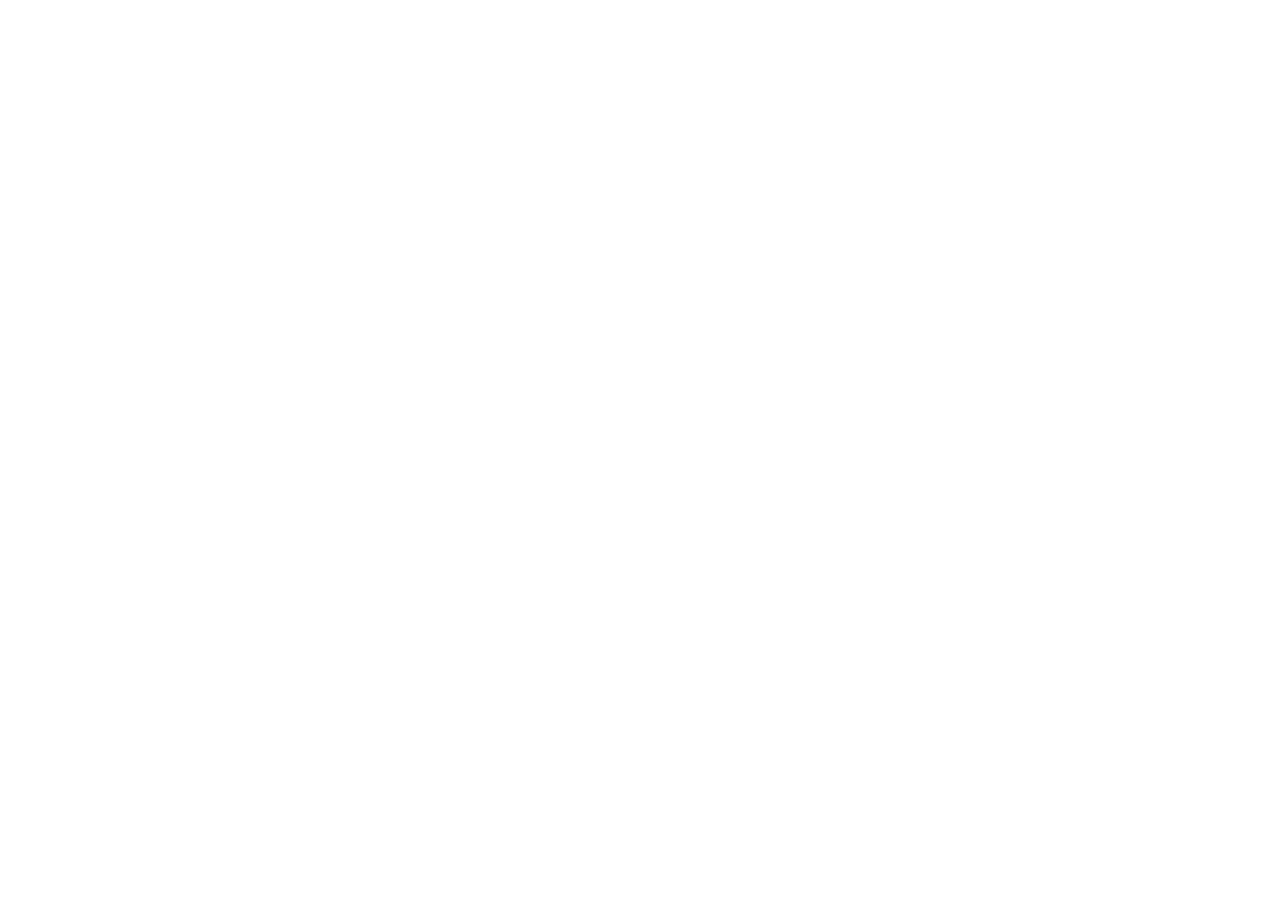
==== commit edd3c04c: "ciclistas dinamicos" ====
--- a/index.html
+++ b/index.html
@@ -65,7 +65,14 @@
       </nav>
     </section>
 
-    <nav class="navbar navbar-inverse sidebar navbar-left2" role="navigation">
+     
+
+    <section id="main" class="hide">
+      <div class="container-fluid container-fluid-left">
+        <div class="row">
+          <div class="col-md-2 col-lg-2 col-xs-1 col-sm-1">            
+            <!-- barra lateral -->
+            <nav class="navbar navbar-inverse sidebar navbar-left2" role="navigation">
               <div class="container-fluid">
                 <!-- Brand and toggle get grouped for better mobile display -->
                 <div class="navbar-header">
@@ -89,13 +96,7 @@
                   </ul>
                 </div>
               </div>
-            </nav> 
-
-    <section id="main" class="hide">
-      <div class="container-fluid container-fluid-left">
-        <div class="row">
-          <div class="col-md-2 col-lg-2 col-xs-1 col-sm-1">            
-            <!-- barra lateral -->
+            </nav>
                        
           </div>
           <div class="col-md-10 col-md-offset-2">
@@ -449,7 +450,8 @@
       <div class="container">
         <div class="row">
           <div class="col-md-10 col-md-offset-2">
-            <div class="col-md-3 well">
+            
+            <!-- <div class="col-md-3 well">
               <center>
                 <a href="#aboutModal" data-toggle="modal" data-target="#myModal"><img src="https://encrypted-tbn2.gstatic.com/images?q=tbn:ANd9GcRbezqZpEuwGSvitKy3wrwnth5kysKdRqBW54cAszm_wiutku3R" name="aboutme" width="140" height="140" class="img-circle"></a>
                 <h3>Joe Sixpack</h3>
@@ -497,7 +499,7 @@
                 <h3>Joe Sixpack</h3>
                 <button class="btn btn-primary">Añadir</button>
               </center>
-            </div>
+            </div> -->
           </div>
         </div>
         <!-- Modal -->
